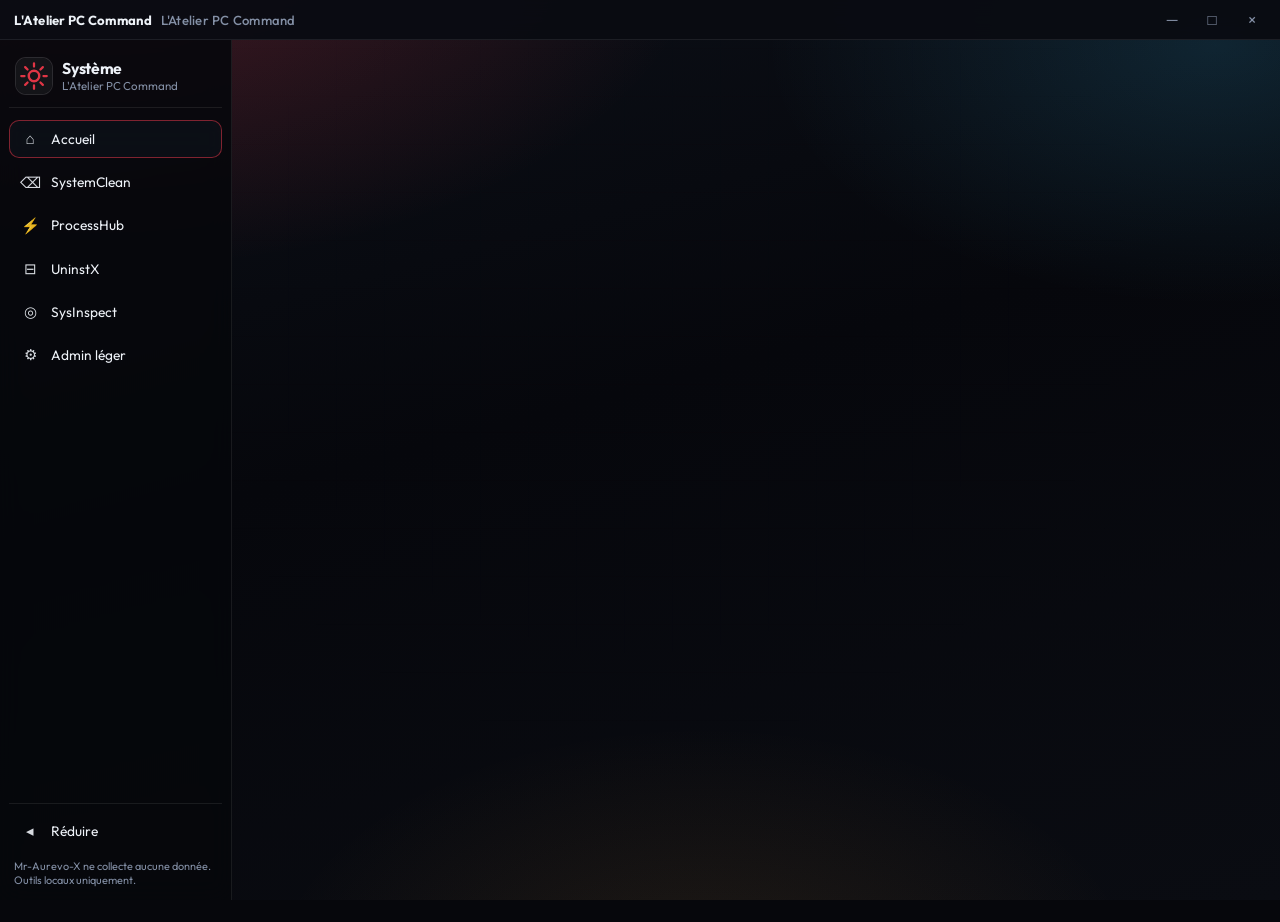
==== ui/index.html @ be596899 "feat(accueil): restore Atelier live metrics dashboard Embed metrics_server, expose dashboard.get_met" ====
<!DOCTYPE html>
<html lang="fr">
<head>
  <meta charset="UTF-8" />
  <meta name="viewport" content="width=device-width, initial-scale=1" />
  <title>L'Atelier PC Command — Système</title>
  <link rel="stylesheet" href="vendor/pc-command-kit/tokens/kit.css" />
  <link rel="stylesheet" href="vendor/pc-command-kit/components/embed.css" />
  <link rel="stylesheet" href="vendor/pc-command-kit/components/standalone.css" />
  <link rel="stylesheet" href="vendor/pc-command-kit/components/tool-chrome.css" />
  <link rel="stylesheet" href="fonts/fonts.css" />
  <link rel="stylesheet" href="tokens.css" />
  <link rel="stylesheet" href="hub.css" />
  <link rel="stylesheet" href="hub-dashboard.css" />
  <script>
    (function () {
      try {
        if (/(?:^|[?&])embed=1(?:&|$)/.test(location.search || "")) {
          document.documentElement.classList.add("pcd-embed");
          document.addEventListener("DOMContentLoaded", function () {
            if (document.body) document.body.classList.add("pcd-embed");
          });
        }
      } catch (e) {}
    })();
  </script>
</head>
<body class="theme-pc-command">
  <div class="bg" aria-hidden="true"></div>
  <div class="hub-shell" id="hubShell">
    <aside class="hub-sidebar" id="hubSidebar" aria-label="Navigation hub">
      <div class="hub-brand">
        <img class="hub-brand-mark" src="app-icon.svg" width="36" height="36" alt="" />
        <div class="hub-brand-text">
          <strong>Système</strong>
          <span>L'Atelier PC Command</span>
        </div>
      </div>

      <nav class="hub-nav" id="hubNav" role="navigation">
        <button type="button" class="hub-nav-item is-active" data-view="dashboard" data-tooltip="Accueil" title="Accueil">
          <span class="hub-nav-ico" aria-hidden="true">⌂</span>
          <span class="hub-nav-label">Accueil</span>
        </button>
        <button type="button" class="hub-nav-item" data-view="systemclean" data-tooltip="SystemClean" title="SystemClean">
          <span class="hub-nav-ico" aria-hidden="true">⌫</span>
          <span class="hub-nav-label">SystemClean</span>
        </button>
        <button type="button" class="hub-nav-item" data-view="processhub" data-tooltip="ProcessHub" title="ProcessHub">
          <span class="hub-nav-ico" aria-hidden="true">⚡</span>
          <span class="hub-nav-label">ProcessHub</span>
        </button>
        <button type="button" class="hub-nav-item" data-view="uninstx" data-tooltip="UninstX" title="UninstX">
          <span class="hub-nav-ico" aria-hidden="true">⊟</span>
          <span class="hub-nav-label">UninstX</span>
        </button>
        <button type="button" class="hub-nav-item" data-view="sysinspect" data-tooltip="SysInspect" title="SysInspect">
          <span class="hub-nav-ico" aria-hidden="true">◎</span>
          <span class="hub-nav-label">SysInspect</span>
        </button>
        <button type="button" class="hub-nav-item" data-view="admin" data-tooltip="Admin léger" title="Admin léger">
          <span class="hub-nav-ico" aria-hidden="true">⚙</span>
          <span class="hub-nav-label">Admin léger</span>
        </button>
      </nav>

      <div class="hub-sidebar-foot">
        <button type="button" class="hub-collapse-btn" id="btnCollapse" aria-expanded="true" title="Réduire la barre">
          <span class="hub-nav-ico" aria-hidden="true">◂</span>
          <span class="hub-nav-label">Réduire</span>
        </button>
        <p class="hub-privacy" id="privacyNote">Mr-Aurevo-X ne collecte aucune donnée. Outils locaux uniquement.</p>
      </div>
    </aside>

    <main class="hub-main" id="hubMain">
      <div class="hub-view is-enter" id="hubView" data-view="dashboard">
        <!-- Dashboard monté au boot ; modules lazy -->
      </div>
    </main>
  </div>

  <script src="vendor/pc-command-kit/components/tool-chrome.js"></script>
  <script src="suite-boot.js"></script>
  <script type="module" src="app.js"></script>
</body>
</html>
---- ui/vendor/pc-command-kit/tokens/kit.css ----
@import url("../fonts/kit-fonts.css");
@import url("base.css");
@import url("reset.css");

/* Applied when html[data-preset] or .theme-* is set */
html[data-preset="soft-glass"],
body.theme-soft-glass {
  --bg: #0a0c12;
  --panel: #141820;
  --panel2: #1a1f2a;
  --text: #f2f4f8;
  --muted: #8b95a8;
  --accent: #e04555;
  --accent-soft: rgba(224, 69, 85, .12);
  --cyan: #5ec8e8;
  --cyan-soft: rgba(94, 200, 232, .1);
  --ok: #4ade98;
  --warn: #e8b04a;
  --glow-red: 0 0 12px rgba(224, 69, 85, .18);
  --glow-cyan: 0 0 10px rgba(94, 200, 232, .14);
}

html[data-preset="neon-precision"],
body.theme-neon-precision {
  --bg: #04060a;
  --panel: #0a0e16;
  --panel2: #0f1420;
  --text: #f0f6ff;
  --muted: #7a8aa3;
  --accent: #e03545;
  --accent-soft: rgba(224, 53, 69, .16);
  --cyan: #2ee0ff;
  --cyan-soft: rgba(46, 224, 255, .14);
  --ok: #2dff9a;
  --warn: #ffb020;
  --glow-red: 0 0 22px rgba(224, 53, 69, .4);
  --glow-cyan: 0 0 20px rgba(46, 224, 255, .35);
}

html[data-preset="graphite-minimal"],
body.theme-graphite-minimal {
  --bg: #0b0d10;
  --panel: #14171c;
  --panel2: #1a1e24;
  --text: #e8eaed;
  --muted: #8a919c;
  --accent: #d94856;
  --accent-soft: rgba(217, 72, 86, .1);
  --cyan: #7a8799;
  --cyan-soft: rgba(122, 135, 153, .08);
  --ok: #4caf82;
  --warn: #c9a227;
  --glow-red: 0 0 10px rgba(217, 72, 86, .16);
  --glow-cyan: 0 0 8px rgba(122, 135, 153, .1);
}

html[data-preset="amber-ops"],
body.theme-amber-ops {
  --bg: #0a0907;
  --panel: #15120e;
  --panel2: #1c1812;
  --text: #f4efe6;
  --muted: #9a8f7c;
  --accent: #e03545;
  --accent-soft: rgba(224, 53, 69, .14);
  --cyan: #e8a54b;
  --cyan-soft: rgba(232, 165, 75, .12);
  --ok: #5cbc7a;
  --warn: #f0b429;
  --glow-red: 0 0 16px rgba(224, 53, 69, .26);
  --glow-cyan: 0 0 14px rgba(232, 165, 75, .22);
}
---- ui/vendor/pc-command-kit/components/embed.css ----
/* Embed mode — hide duplicate chrome when ?embed=1 (in-hub module iframe).
 *
 * Critical: suite tools use `.shell { display:grid; grid-template-columns: var(--sidebar) 1fr }`.
 * Hiding `.sidebar` alone leaves the first 220px track for `.main` → crushed left column +
 * empty black right. Force a single-column / flex full-bleed layout instead.
 */

html.pcd-embed,
html.pcd-embed body,
body.pcd-embed {
  width: 100% !important;
  height: 100% !important;
  min-height: 100% !important;
  margin: 0 !important;
  overflow: hidden !important;
}

body.pcd-embed .app-sidebar,
body.pcd-embed .sidebar,
body.pcd-embed aside.side,
body.pcd-embed aside.sidebar,
body.pcd-embed .titlebar,
body.pcd-embed .window-chrome,
body.pcd-embed .pcd-nav {
  display: none !important;
}

/* Drop duplicate in-app title when hub module chrome already shows the name */
body.pcd-embed .page-header h1,
body.pcd-embed .page-header h2,
body.pcd-embed .app-hero h1 {
  display: none !important;
}

body.pcd-embed .page-header {
  margin-bottom: 0.65rem !important;
}

body.pcd-embed .shell,
body.pcd-embed .layout,
body.pcd-embed .app-wrap,
body.pcd-embed .app-shell {
  display: flex !important;
  flex-direction: column !important;
  grid-template-columns: none !important;
  grid-template-rows: none !important;
  width: 100% !important;
  max-width: none !important;
  min-width: 0 !important;
  height: 100% !important;
  min-height: 100vh !important;
  margin: 0 !important;
  gap: 0 !important;
}

body.pcd-embed .main,
body.pcd-embed main,
body.pcd-embed .content,
body.pcd-embed .hub-main,
body.pcd-embed .app-main,
body.pcd-embed .workspace {
  display: flex !important;
  flex-direction: column !important;
  flex: 1 1 auto !important;
  width: 100% !important;
  max-width: none !important;
  min-width: 0 !important;
  min-height: 0 !important;
  margin: 0 !important;
  overflow: auto !important;
}

body.pcd-embed .bg {
  position: fixed !important;
  inset: 0 !important;
}
---- ui/vendor/pc-command-kit/components/standalone.css ----
/* Standalone tool windows — PC Command chrome (when NOT ?embed=1).
 * Synced via scripts/sync-ui-kit.ps1 into ui/vendor/pc-command-kit/components/.
 */

body:not(.pcd-embed) {
  --sidebar: 240px;
  --tool-titlebar-h: 40px;
  color-scheme: dark;
  background-color: #06070c;
  background-image:
    radial-gradient(1100px 620px at 8% -8%, rgba(224, 53, 69, .28), transparent 55%),
    radial-gradient(900px 520px at 95% 5%, rgba(62, 199, 255, .14), transparent 50%),
    radial-gradient(800px 480px at 55% 110%, rgba(240, 163, 58, .1), transparent 55%),
    linear-gradient(165deg, #0c1018 0%, #06070c 45%, #0a0c12 100%);
  background-attachment: fixed;
  font-family: var(--font-ui, "Outfit", "Trebuchet MS", "Gill Sans", sans-serif);
}

/* Keep sidebar + main as two columns — media queries that collapse to 1fr
 * made narrow windows look "sidebar-only" with main crushed below the fold. */
body:not(.pcd-embed) .shell,
body:not(.pcd-embed) .app-shell {
  grid-template-columns: var(--sidebar, 240px) minmax(0, 1fr) !important;
  width: 100%;
  min-width: 0;
  box-sizing: border-box;
}

body:not(.pcd-embed)::before {
  content: "";
  pointer-events: none;
  position: fixed;
  inset: 0;
  z-index: 0;
  opacity: .28;
  background-image:
    linear-gradient(rgba(224, 53, 69, .035) 1px, transparent 1px),
    linear-gradient(90deg, rgba(62, 199, 255, .025) 1px, transparent 1px);
  background-size: 48px 48px;
  mask-image: radial-gradient(ellipse at 50% 30%, #000 20%, transparent 75%);
}

/* Do not demote fixed overlays (matrix boot / resize grips) into body flex -
   that painted an opaque dark bar over the dashboard Volumes row. */
body:not(.pcd-embed) > *:not(.matrix-boot):not(.hub-resize-edges) {
  position: relative;
  z-index: 1;
}

body:not(.pcd-embed) .bg {
  background:
    radial-gradient(ellipse 75% 48% at 8% -8%, rgba(224, 53, 69, .18), transparent 55%),
    radial-gradient(ellipse 50% 40% at 95% 0%, rgba(62, 199, 255, .1), transparent 50%),
    linear-gradient(180deg, #06070c 0%, #04050a 100%) !important;
}

body:not(.pcd-embed) .shell .sidebar,
body:not(.pcd-embed) aside.sidebar,
body:not(.pcd-embed) .app-sidebar {
  background: rgba(10, 12, 18, .9) !important;
  border-right: 1px solid rgba(255, 255, 255, .08);
  box-shadow: inset -1px 0 0 rgba(224, 53, 69, .1);
  backdrop-filter: blur(14px);
  padding-left: 16px !important;
  padding-right: 14px !important;
  box-sizing: border-box;
  min-height: 0;
  overflow-x: hidden;
  overflow-y: auto;
}

body:not(.pcd-embed) .shell .sidebar .nav,
body:not(.pcd-embed) aside.sidebar .nav,
body:not(.pcd-embed) .app-sidebar .nav {
  padding-inline: 0;
}

body:not(.pcd-embed) .shell .main,
body:not(.pcd-embed) .app-main,
body:not(.pcd-embed) .main {
  min-width: 0 !important;
}

body:not(.pcd-embed) .panel,
body:not(.pcd-embed) .card,
body:not(.pcd-embed) .surface {
  background: linear-gradient(165deg, rgba(14, 17, 24, .96), rgba(10, 12, 18, .98));
  border: 1px solid rgba(255, 255, 255, .08);
  box-shadow:
    0 1px 0 rgba(255, 255, 255, .04) inset,
    0 12px 28px rgba(0, 0, 0, .45),
    0 0 20px rgba(224, 53, 69, .05);
}

body:not(.pcd-embed) .btn.accent,
body:not(.pcd-embed) button.accent,
body:not(.pcd-embed) .btn.primary,
body:not(.pcd-embed) .btn-primary,
body:not(.pcd-embed) .pcd-btn.primary {
  background: #e03545;
  border-color: rgba(224, 53, 69, .75);
  color: #fff;
  box-shadow: 0 0 18px rgba(224, 53, 69, .28);
}
body:not(.pcd-embed) .btn.accent:hover,
body:not(.pcd-embed) button.accent:hover,
body:not(.pcd-embed) .btn.primary:hover,
body:not(.pcd-embed) .btn-primary:hover,
body:not(.pcd-embed) .pcd-btn.primary:hover {
  background: #c42d3b;
  color: #fff;
}

body:not(.pcd-embed) .brand h1,
body:not(.pcd-embed) .brand-text h1 {
  letter-spacing: .02em;
}

body:not(.pcd-embed) .copyright,
body:not(.pcd-embed) .privacy-note {
  color: #8490a6;
}
---- ui/vendor/pc-command-kit/components/tool-chrome.css ----
/* Standalone tool windows — custom frameless chrome (no OS caption).
 * Drag via window_start_drag; resize via pointer-driven get/set_window_bounds
 * (SetWindowPos), with window_start_resize fallback (needs WS_THICKFRAME).
 * Do NOT pair with Win32 WndProc NCHITTEST subclass (black-screen risk).
 */

:root {
  --tool-titlebar-h: 40px;
}

html {
  height: 100%;
}

body.frameless:not(.pcd-embed) {
  display: flex;
  flex-direction: column;
  height: 100%;
  min-height: 100%;
  max-height: 100%;
  overflow: hidden;
  box-sizing: border-box;
}

/* Title bar stays pinned; shell scrolls underneath (never scrolls away). */
.tool-titlebar {
  display: none;
  position: sticky;
  top: 0;
  flex: 0 0 var(--tool-titlebar-h);
  height: var(--tool-titlebar-h);
  align-items: center;
  gap: .75rem;
  padding: 0 .55rem 0 .9rem;
  border-bottom: 1px solid rgba(255, 255, 255, .08);
  background: rgba(10, 12, 18, .96);
  backdrop-filter: blur(12px);
  user-select: none;
  z-index: 50;
  box-sizing: border-box;
}

body.frameless:not(.pcd-embed) .tool-titlebar {
  display: flex;
}

/* Win over app styles.css `.shell { height: 100vh }` which would clip under titlebar. */
body.frameless:not(.pcd-embed) .shell,
body.frameless:not(.pcd-embed) .app-shell {
  flex: 1 1 auto !important;
  min-height: 0 !important;
  height: auto !important;
  max-height: none !important;
  overflow: hidden;
}

/* Sidebar scrolls so footer/CGU remain reachable when viewport is short. */
body.frameless:not(.pcd-embed) .shell .sidebar,
body.frameless:not(.pcd-embed) aside.sidebar,
body.frameless:not(.pcd-embed) .app-sidebar {
  overflow-x: hidden;
  overflow-y: auto;
  min-height: 0;
  max-height: 100%;
  -webkit-overflow-scrolling: touch;
}

body.pcd-embed .tool-titlebar,
body.pcd-embed .tool-resize-edges {
  display: none !important;
}

.tool-titlebar .tool-title {
  flex: 1;
  min-width: 0;
  font-size: .82rem;
  font-weight: 650;
  letter-spacing: .02em;
  color: #eef2f8;
  white-space: nowrap;
  overflow: hidden;
  text-overflow: ellipsis;
  cursor: default;
}

.tool-titlebar .tool-title em {
  font-style: normal;
  color: #8490a6;
  font-weight: 500;
  margin-left: .35rem;
}

.tool-titlebar .win-controls {
  display: inline-flex;
  align-items: center;
  gap: 2px;
  margin-left: auto;
  flex-shrink: 0;
}

.tool-titlebar .win-btn {
  width: 38px;
  height: 28px;
  border: 0;
  border-radius: 6px;
  background: transparent;
  color: #8490a6;
  font-size: .95rem;
  line-height: 1;
  cursor: pointer;
  display: grid;
  place-items: center;
  transition: background .12s ease, color .12s ease;
}

.tool-titlebar .win-btn:hover {
  background: rgba(255, 255, 255, .08);
  color: #fff;
}

.tool-titlebar .win-btn.win-close:hover {
  background: #e03545;
  color: #fff;
  box-shadow: 0 0 14px rgba(224, 53, 69, .35);
}

/* Invisible edge grips — WebView2 ignores CSS app-region */
.tool-resize-edges {
  position: fixed;
  inset: 0;
  pointer-events: none;
  z-index: 100000;
}

body.frameless:not(.pcd-embed) .tool-resize-edge {
  position: absolute;
  pointer-events: auto;
  background: transparent;
}

body:not(.frameless) .tool-resize-edges,
body.pcd-embed .tool-resize-edges {
  display: none;
}

/* Inset grips — avoid fighting WinForms shadow / DWM outer edge. */
.tool-resize-edge.n { top: 8px; left: 20px; right: 20px; height: 10px; cursor: ns-resize; }
.tool-resize-edge.s { bottom: 8px; left: 20px; right: 20px; height: 10px; cursor: ns-resize; }
.tool-resize-edge.e { top: 20px; right: 8px; bottom: 20px; width: 10px; cursor: ew-resize; }
.tool-resize-edge.w { top: 20px; left: 8px; bottom: 20px; width: 10px; cursor: ew-resize; }
.tool-resize-edge.nw { top: 4px; left: 4px; width: 18px; height: 18px; cursor: nwse-resize; }
.tool-resize-edge.ne { top: 4px; right: 4px; width: 18px; height: 18px; cursor: nesw-resize; }
.tool-resize-edge.sw { bottom: 4px; left: 4px; width: 18px; height: 18px; cursor: nesw-resize; }
.tool-resize-edge.se { bottom: 4px; right: 4px; width: 18px; height: 18px; cursor: nwse-resize; }
---- ui/fonts/fonts.css ----
/* Local Outfit + JetBrains Mono (bundled; no Google Fonts CDN). */
@font-face {
  font-family: "Outfit";
  font-style: normal;
  font-display: swap;
  font-weight: 400;
  src: url("./outfit-latin-400-normal.woff2") format("woff2");
}
@font-face {
  font-family: "Outfit";
  font-style: normal;
  font-display: swap;
  font-weight: 500;
  src: url("./outfit-latin-500-normal.woff2") format("woff2");
}
@font-face {
  font-family: "Outfit";
  font-style: normal;
  font-display: swap;
  font-weight: 600;
  src: url("./outfit-latin-600-normal.woff2") format("woff2");
}
@font-face {
  font-family: "Outfit";
  font-style: normal;
  font-display: swap;
  font-weight: 700;
  src: url("./outfit-latin-700-normal.woff2") format("woff2");
}
@font-face {
  font-family: "JetBrains Mono";
  font-style: normal;
  font-display: swap;
  font-weight: 400;
  src: url("./jetbrains-mono-latin-400-normal.woff2") format("woff2");
}
@font-face {
  font-family: "JetBrains Mono";
  font-style: normal;
  font-display: swap;
  font-weight: 500;
  src: url("./jetbrains-mono-latin-500-normal.woff2") format("woff2");
}
---- ui/tokens.css ----
/* L'Atelier Windows tokens - aligned with PC Command kit */
/* Kit: vendor/pc-command-kit (synced from UI proprietaire) */

:root,
[data-theme="dark"] {
  color-scheme: dark;
  --bg0: #06070c;
  --bg1: #0e1118;
  --bg2: #12161f;
  --border: rgba(255, 255, 255, 0.08);
  --border-strong: rgba(255, 255, 255, 0.14);
  --text: #eef2f8;
  --muted: #8490a6;
  --accent: #e03545;
  --accent-dim: rgba(224, 53, 69, 0.14);
  --accent-glow: rgba(224, 53, 69, 0.28);
  --warn: #f0a33a;
  --danger: #e03545;
  --ok: #3dd68c;
  --info: #3ec7ff;
  --card-hover: #1a1f2a;
  --shadow: 0 18px 40px rgba(0, 0, 0, 0.55);
  --sidebar-bg: rgba(6, 7, 12, 0.88);
  --bg-glow-a: rgba(224, 53, 69, 0.18);
  --bg-glow-b: rgba(62, 199, 255, 0.1);
  --bg-grad-top: #06070c;
  --bg-grad-bot: #04050a;
  /* PC Command kit aliases */
  --bg: var(--bg0);
  --panel: var(--bg1);
  --panel2: var(--bg2);
  --line: var(--border);
  --accent-soft: var(--accent-dim);
  --cyan: var(--info);
  --cyan-soft: rgba(62, 199, 255, 0.12);
}

[data-theme="light"] {
  color-scheme: light;
  --bg0: #f4f5f7;
  --bg1: #ffffff;
  --bg2: #eef0f3;
  --border: rgba(26, 27, 31, 0.1);
  --border-strong: rgba(26, 27, 31, 0.16);
  --text: #1a1b1f;
  --muted: #667085;
  --accent: #e03545;
  --accent-dim: rgba(224, 53, 69, 0.12);
  --accent-glow: rgba(224, 53, 69, 0.28);
  --warn: #b86e1a;
  --danger: #e03545;
  --ok: #3d7a52;
  --info: #4a5f7a;
  --card-hover: #e8eaee;
  --shadow: 0 12px 28px rgba(26, 27, 31, 0.08);
  --sidebar-bg: rgba(255, 255, 255, 0.92);
  --bg-glow-a: rgba(224, 53, 69, 0.08);
  --bg-glow-b: rgba(100, 110, 130, 0.06);
  --bg-grad-top: #f4f5f7;
  --bg-grad-bot: #eef0f3;
  --bg: var(--bg0);
  --panel: var(--bg1);
  --panel2: var(--bg2);
  --line: var(--border);
  --accent-soft: var(--accent-dim);
  --cyan: var(--info);
  --cyan-soft: rgba(74, 95, 122, 0.12);
}

:root {
  --radius: 14px;
  --radius-sm: 8px;
  --font: "Outfit", "Trebuchet MS", "Gill Sans", sans-serif;
  --mono: "JetBrains Mono", "Cascadia Mono", "Consolas", monospace;
  --font-ui: var(--font);
  --font-display: var(--font);
  --font-mono: var(--mono);
  --sidebar: 220px;
  --space-1: 8px;
  --space-2: 12px;
  --space-3: 16px;
  --space-4: 24px;
  --space-5: 32px;
  --row-h: 48px;
}
---- ui/hub.css ----
/* Hub-Systeme shell — sidebar collapsible + Fade&Slide + skeletons */

*,
*::before,
*::after {
  box-sizing: border-box;
  margin: 0;
  padding: 0;
}

html,
body {
  height: 100%;
  overflow: hidden;
}

body {
  font-family: var(--font, "Outfit", system-ui, sans-serif);
  color: var(--text);
  background: var(--bg0);
  -webkit-font-smoothing: antialiased;
}

.bg {
  position: fixed;
  inset: 0;
  z-index: 0;
  pointer-events: none;
  background:
    radial-gradient(ellipse 75% 48% at 8% -8%, var(--bg-glow-a), transparent 55%),
    radial-gradient(ellipse 50% 40% at 95% 0%, var(--bg-glow-b), transparent 50%),
    linear-gradient(180deg, var(--bg-grad-top) 0%, var(--bg-grad-bot) 100%);
}

.hub-shell {
  position: relative;
  z-index: 1;
  display: grid;
  grid-template-columns: var(--hub-sidebar-w, 232px) 1fr;
  height: 100%;
  min-height: 0;
  transition: grid-template-columns 0.2s ease;
}

.hub-shell.is-collapsed {
  --hub-sidebar-w: 64px;
}

.hub-sidebar {
  display: flex;
  flex-direction: column;
  gap: 0.75rem;
  padding: 0.85rem 0.55rem 0.75rem;
  background: var(--sidebar-bg);
  border-right: 1px solid var(--border);
  backdrop-filter: blur(12px);
  min-height: 0;
  overflow: hidden auto;
}

.hub-brand {
  display: flex;
  align-items: center;
  gap: 0.65rem;
  padding: 0.25rem 0.45rem 0.85rem;
  border-bottom: 1px solid var(--border);
}

.hub-brand-mark {
  width: 36px;
  height: 36px;
  border-radius: 10px;
  flex-shrink: 0;
  box-shadow: 0 0 0 1px var(--border-strong);
}

.hub-brand-text {
  display: flex;
  flex-direction: column;
  min-width: 0;
  overflow: hidden;
}

.hub-brand-text strong {
  font-size: 0.98rem;
  letter-spacing: -0.02em;
  line-height: 1.2;
}

.hub-brand-text span {
  font-size: 0.72rem;
  color: var(--muted);
}

.hub-shell.is-collapsed .hub-brand-text,
.hub-shell.is-collapsed .hub-nav-label,
.hub-shell.is-collapsed .hub-privacy {
  display: none;
}

.hub-nav {
  display: flex;
  flex-direction: column;
  gap: 0.35rem;
  flex: 1 1 auto;
  min-height: 0;
}

.hub-nav-item,
.hub-collapse-btn {
  display: flex;
  align-items: center;
  gap: 0.65rem;
  width: 100%;
  padding: 0.55rem 0.65rem;
  border-radius: 10px;
  border: 1px solid transparent;
  background: transparent;
  color: var(--text);
  font: inherit;
  font-size: 0.86rem;
  cursor: pointer;
  text-align: left;
  transition: background 0.15s ease, border-color 0.15s ease, color 0.15s ease;
}

.hub-nav-item:hover,
.hub-collapse-btn:hover {
  background: color-mix(in srgb, var(--surface, var(--bg2)) 45%, transparent);
}

.hub-nav-item.is-active {
  border: 1px solid color-mix(in srgb, var(--accent) 55%, transparent);
  background: color-mix(in srgb, var(--surface, var(--bg2)) 55%, transparent);
  backdrop-filter: blur(10px);
}

.hub-nav-ico {
  flex: 0 0 1.25rem;
  width: 1.25rem;
  text-align: center;
  opacity: 0.9;
  font-size: 0.95rem;
  line-height: 1;
}

.hub-shell.is-collapsed .hub-nav-item,
.hub-shell.is-collapsed .hub-collapse-btn {
  justify-content: center;
  padding-inline: 0.45rem;
}

.hub-sidebar-foot {
  margin-top: auto;
  display: flex;
  flex-direction: column;
  gap: 0.55rem;
  padding-top: 0.5rem;
  border-top: 1px solid var(--border);
}

.hub-privacy {
  font-size: 0.68rem;
  line-height: 1.35;
  color: var(--muted);
  padding: 0 0.35rem;
}

.hub-main {
  display: flex;
  flex-direction: column;
  min-width: 0;
  min-height: 0;
  overflow: hidden;
  padding: 1.1rem 1.25rem 1.5rem;
}

.hub-view {
  flex: 1;
  min-height: 0;
  display: flex;
  flex-direction: column;
  overflow: auto;
}

.hub-view[data-view="uninstx"],
.hub-view[data-view="systemclean"],
.hub-view[data-view="processhub"],
.hub-view[data-view="sysinspect"],
.hub-view[data-view="admin"] {
  overflow: hidden;
}

.hub-section-title {
  font-size: 0.92rem;
  font-weight: 600;
  color: var(--text);
  margin: 0;
}

.hub-dash-toolbar {
  display: flex;
  align-items: center;
  justify-content: space-between;
  gap: 0.75rem;
  margin-bottom: 0.65rem;
}

.hub-refresh-btn {
  appearance: none;
  height: 34px;
  padding: 0 12px;
  border-radius: 10px;
  border: 1px solid var(--border);
  background: color-mix(in srgb, var(--bg2) 80%, transparent);
  color: var(--text);
  font: inherit;
  font-size: 0.8rem;
  cursor: pointer;
}

.hub-refresh-btn:hover {
  border-color: color-mix(in srgb, var(--accent) 40%, var(--border));
}

.hub-tile-ico {
  font-size: 1.15rem;
  line-height: 1;
  opacity: 0.9;
  margin-bottom: 0.15rem;
}

.hub-seg.sticky {
  position: sticky;
  top: 0;
  z-index: 5;
}

.hub-view.is-enter {
  animation: hubFadeSlide 0.2s ease;
}

@keyframes hubFadeSlide {
  from {
    opacity: 0;
    transform: translateY(10px);
  }
  to {
    opacity: 1;
    transform: translateY(0);
  }
}

@media (prefers-reduced-motion: reduce) {
  .hub-view.is-enter {
    animation: none;
  }
  .hub-shell {
    transition: none;
  }
}

/* Dashboard */
.hub-page-header {
  margin-bottom: 1.1rem;
}

.hub-page-header h1 {
  font-size: 1.45rem;
  font-weight: 700;
  letter-spacing: -0.03em;
}

.hub-page-header p {
  margin-top: 0.25rem;
  color: var(--muted);
  font-size: 0.88rem;
}

.hub-kpi-grid {
  display: grid;
  grid-template-columns: repeat(auto-fit, minmax(140px, 1fr));
  gap: 0.75rem;
  margin-bottom: 1.25rem;
}

.hub-kpi {
  padding: 0.85rem 0.95rem;
  border-radius: 12px;
  border: 1px solid var(--border);
  background: color-mix(in srgb, var(--bg1) 80%, transparent);
}

.hub-kpi .label {
  display: block;
  font-size: 0.72rem;
  color: var(--muted);
  margin-bottom: 0.35rem;
}

.hub-kpi .value {
  font-size: 1.25rem;
  font-weight: 650;
  letter-spacing: -0.02em;
  font-variant-numeric: tabular-nums;
}

.hub-tile-grid {
  display: grid;
  grid-template-columns: repeat(auto-fill, minmax(220px, 1fr));
  gap: 0.75rem;
}

.hub-tile {
  display: flex;
  flex-direction: column;
  align-items: flex-start;
  gap: 0.35rem;
  padding: 1rem 1.05rem;
  border-radius: 12px;
  border: 1px solid var(--border);
  background: color-mix(in srgb, var(--bg1) 70%, transparent);
  color: inherit;
  font: inherit;
  text-align: left;
  cursor: pointer;
  transition: border-color 0.15s ease, background 0.15s ease, transform 0.15s ease;
}

.hub-tile:hover {
  border-color: color-mix(in srgb, var(--accent) 45%, var(--border));
  background: color-mix(in srgb, var(--bg2) 80%, transparent);
  transform: translateY(-1px);
}

.hub-tile strong {
  font-size: 0.95rem;
}

.hub-tile span {
  font-size: 0.78rem;
  color: var(--muted);
  line-height: 1.35;
}

.hub-module-panel {
  display: flex;
  flex-direction: column;
  gap: 1rem;
}

.hub-module-apps {
  display: flex;
  flex-wrap: wrap;
  gap: 0.5rem;
}

.hub-btn {
  display: inline-flex;
  align-items: center;
  gap: 0.4rem;
  padding: 0.5rem 0.85rem;
  border-radius: 9px;
  border: 1px solid var(--border);
  background: var(--bg2);
  color: var(--text);
  font: inherit;
  font-size: 0.84rem;
  cursor: pointer;
}

.hub-btn.accent {
  border-color: color-mix(in srgb, var(--accent) 50%, transparent);
  background: var(--accent-dim);
}

.hub-btn:hover {
  border-color: color-mix(in srgb, var(--accent) 40%, var(--border));
}

.hub-note {
  font-size: 0.8rem;
  color: var(--muted);
}

.hub-status {
  font-size: 0.8rem;
  color: var(--muted);
  min-height: 1.2em;
}

/* Skeletons */
.hub-skel {
  border-radius: 8px;
  background: linear-gradient(
    90deg,
    color-mix(in srgb, var(--bg2) 80%, transparent) 0%,
    color-mix(in srgb, var(--bg1) 90%, #fff 8%) 50%,
    color-mix(in srgb, var(--bg2) 80%, transparent) 100%
  );
  background-size: 200% 100%;
  animation: hubPulse 1.1s ease-in-out infinite;
}

.hub-skel.kpi {
  height: 4.2rem;
}

@keyframes hubPulse {
  0% {
    background-position: 100% 0;
  }
  100% {
    background-position: -100% 0;
  }
}

@media (prefers-reduced-motion: reduce) {
  .hub-skel {
    animation: none;
  }
}

/* Collapsed tooltips via title attribute (native) — enhance when expanded=false */
.hub-shell.is-collapsed .hub-nav-item {
  position: relative;
}

/* —— Rich in-hub embeds (original tool UIs) —— */
.hub-embed-shell {
  display: flex;
  flex-direction: column;
  height: 100%;
  min-height: 0;
  gap: 0.55rem;
}

.hub-embed-head {
  flex-shrink: 0;
  padding: 0 0.15rem;
}

.hub-embed-title {
  font-size: 1.15rem;
  font-weight: 650;
  letter-spacing: -0.02em;
}

.hub-embed-sub {
  margin-top: 0.15rem;
  font-size: 0.8rem;
  color: var(--muted);
}

.hub-seg {
  display: flex;
  flex-wrap: wrap;
  gap: 0.25rem;
  padding: 0.2rem;
  border-radius: 999px;
  border: 1px solid var(--border);
  background: color-mix(in srgb, var(--bg2) 85%, transparent);
  width: fit-content;
  max-width: 100%;
}

.hub-seg-btn {
  border: 0;
  background: transparent;
  color: var(--muted);
  font: inherit;
  font-size: 0.78rem;
  font-weight: 550;
  padding: 0.35rem 0.75rem;
  border-radius: 999px;
  cursor: pointer;
}

.hub-seg-btn.is-active {
  background: var(--accent-dim);
  color: var(--text);
  box-shadow: 0 0 0 1px color-mix(in srgb, var(--accent) 35%, transparent);
}

.hub-embed-frame-wrap {
  flex: 1;
  min-height: 0;
  border-radius: 12px;
  border: 1px solid var(--border);
  overflow: hidden;
  background: var(--bg1);
}

.hub-embed-frame {
  display: block;
  width: 100%;
  height: 100%;
  border: 0;
  background: transparent;
}
---- ui/hub-dashboard.css ----
﻿/* Hub Accueil — live metrics panels (sliced from MrAurevoX-Launcher/ui/theme.css) */
/* Module tiles: hub.css .hub-tile-grid below metrics — NO launcher 5-hub grid / mutators */

.hub-dash-head {
  display: flex;
  align-items: flex-start;
  justify-content: space-between;
  gap: 1rem;
  margin-bottom: .35rem;
}
.hub-dash-live {
  display: flex;
  align-items: center;
  gap: .65rem;
  flex-shrink: 0;
  padding-top: .2rem;
}
.hub-dash-live .clock {
  font-variant-numeric: tabular-nums;
  font-size: .82rem;
  color: var(--muted, #8b93a7);
}

.live-pill {
  display: inline-flex; align-items: center; gap: .35rem;
  font-size: .65rem; font-weight: 800; letter-spacing: .08em;
  color: var(--ok, #3dd68c); padding: .3rem .55rem; border-radius: 999px;
  border: 1px solid rgba(61, 214, 140, .35); background: rgba(61, 214, 140, .1);
  box-shadow: 0 0 16px rgba(61, 214, 140, .18);
}
.live-pill i {
  width: 7px; height: 7px; border-radius: 50%; background: var(--ok, #3dd68c);
  box-shadow: 0 0 10px rgba(61, 214, 140, .7); animation: hubDashBlink 1.4s ease infinite;
}
.live-pill.off { color: var(--accent, #e03545); border-color: rgba(224, 53, 69, .4); background: rgba(224, 53, 69, .12); }
.live-pill.off i { background: var(--accent, #e03545); box-shadow: 0 0 10px rgba(224, 53, 69, .6); }
@keyframes hubDashBlink { 50% { opacity: .35; } }

.pcd-grid {
  display: grid;
  grid-template-columns: 1.15fr 1fr;
  grid-template-rows: max-content max-content max-content max-content;
  grid-template-areas:
    "hero charts"
    "kpis area"
    "map risk"
    "disks disks";
  gap: .75rem;
  padding: .35rem 0 .85rem;
  width: 100%;
  max-width: 1600px;
  margin: 0 auto;
  box-sizing: border-box;
  align-content: start;
  align-items: start;
  justify-content: center;
  height: auto;
  min-height: 0;
  overflow: visible;
}
.pcd-grid > .panel {
  background:
    linear-gradient(165deg, var(--accent-soft, rgba(224,53,69,.08)), transparent 42%),
    linear-gradient(165deg, var(--panel2, #12161f), var(--panel, #0c0f16));
  border: 1px solid var(--line, rgba(255,255,255,.1));
  border-radius: 14px;
  padding: .95rem 1rem;
  box-shadow:
    0 14px 36px rgba(0, 0, 0, .42),
    inset 0 1px 0 rgba(255, 255, 255, .05);
  transform: none;
  transition: box-shadow .25s ease, border-color .25s ease;
}
.pcd-grid > .panel:hover {
  box-shadow:
    0 18px 40px rgba(0, 0, 0, .55),
    0 0 28px rgba(224, 53, 69, .12),
    inset 0 1px 0 rgba(255, 255, 255, .08);
  border-color: rgba(255, 255, 255, .16);
}
.panel.tint-red {
  border-color: rgba(224, 53, 69, .22);
}
.panel.tint-cyan {
  border-color: rgba(62, 199, 255, .2);
  background:
    linear-gradient(165deg, rgba(62, 199, 255, .05), transparent 45%),
    linear-gradient(165deg, #12161f, #0c0f16);
}
.panel.tint-amber {
  border-color: rgba(240, 163, 58, .2);
  background:
    linear-gradient(165deg, rgba(240, 163, 58, .05), transparent 45%),
    linear-gradient(165deg, #12161f, #0c0f16);
}
.panel h3 {
  margin: 0 0 .65rem;
  font-size: .7rem; letter-spacing: .1em; text-transform: uppercase;
  color: var(--muted, #8b93a7); font-weight: 650;
}
.panel-head {
  display: flex; align-items: center; justify-content: space-between; gap: .75rem;
  margin-bottom: .65rem;
}
.panel-head h3 { margin: 0; }

.hero { grid-area: hero; display: flex; gap: 1rem; align-items: center; }
.kpis { grid-area: kpis; display: grid; gap: .55rem; }
.map-block { grid-area: map; }
.charts { grid-area: charts; }
.area { grid-area: area; }
.risk { grid-area: risk; }
.disks {
  grid-area: disks;
  align-self: start;
  height: auto;
  min-height: 0;
}
.disks .os-line {
  display: flex;
  align-items: center;
  gap: .55rem;
  margin: .75rem 0 0;
  padding-top: .65rem;
  border-top: 1px solid var(--line, rgba(255,255,255,.1));
  font-size: .78rem;
  color: var(--muted, #8b93a7);
}
.disks .os-line #osLine { color: var(--text, #e8ecf4); }

.hero-gauge-wrap { position: relative; width: 220px; flex-shrink: 0; }
.hero-gauge { width: 220px; height: 140px; display: block; }
.hero-gauge .track { stroke: rgba(255, 255, 255, .08); }
.hero-gauge .arc {
  filter: drop-shadow(0 0 10px rgba(224, 53, 69, .55));
  transition: stroke-dashoffset .45s ease;
}
.hero-center {
  position: absolute; left: 0; right: 0; bottom: 8px;
  text-align: center;
}
.hero-center b {
  display: block; font-size: 2.6rem; letter-spacing: -.04em; line-height: 1;
  text-shadow: 0 0 22px rgba(224, 53, 69, .4);
}
.hero-center .level {
  display: inline-block; margin-top: .25rem;
  padding: .15rem .55rem; border-radius: 4px;
  font-size: .68rem; font-weight: 800; letter-spacing: .08em;
  background: var(--accent, #e03545); color: #fff;
}
.hero-center .level.ok { background: var(--ok, #3dd68c); }
.hero-center .level.warn { background: var(--warn, #f0a33a); color: #1a1208; }
.hero-center small {
  display: block; margin-top: .35rem;
  font-size: .62rem; letter-spacing: .12em; color: var(--muted, #8b93a7);
}
.hero-meta { flex: 1; min-width: 0; }
.hero-meta small { display: block; color: var(--muted, #8b93a7); font-size: .68rem; letter-spacing: .06em; text-transform: uppercase; }
.hero-meta strong {
  display: block; margin-top: .2rem; font-size: .92rem; line-height: 1.3;
  overflow: hidden; text-overflow: ellipsis;
}
.meta-row { display: flex; gap: 1.25rem; margin-top: .9rem; }
.meta-row b { display: block; font-size: 1.15rem; margin-top: .15rem; font-variant-numeric: tabular-nums; }

.kpi {
  display: grid; grid-template-columns: auto 1fr auto; gap: .65rem; align-items: center;
  padding: .7rem .8rem; border-radius: 10px;
  background: var(--bg, #06070c); border: 1px solid var(--line, rgba(255,255,255,.1));
}
.kpi small { display: block; color: var(--muted, #8b93a7); font-size: .65rem; text-transform: uppercase; letter-spacing: .06em; }
.kpi b { font-size: 1.25rem; font-variant-numeric: tabular-nums; }
.kpi em { font-style: normal; font-size: .72rem; font-weight: 700; }
.kpi em.up { color: var(--accent, #e03545); }
.kpi em.muted { color: var(--muted, #8b93a7); font-weight: 500; max-width: 7rem; overflow: hidden; text-overflow: ellipsis; white-space: nowrap; }
.kpi-ico {
  width: 36px; height: 36px; border-radius: 10px;
  display: grid; place-items: center; font-size: .9rem;
}
.kpi-ico.crit { background: rgba(224, 53, 69, .2); color: #ff7a86; }
.kpi-ico.warn { background: rgba(240, 163, 58, .18); color: var(--warn, #f0a33a); }
.kpi-ico.ok { background: rgba(61, 214, 140, .18); color: var(--ok, #3dd68c); }

.split { display: grid; grid-template-columns: 1fr 1.1fr; gap: 1rem; }
.core-bars { display: flex; gap: 4px; align-items: flex-end; height: 88px; margin-bottom: .55rem; }
.core-bars i {
  flex: 1; min-width: 4px; border-radius: 3px 3px 1px 1px;
  background: linear-gradient(180deg, #ff6b78, rgba(224, 53, 69, .18));
  transition: height .35s ease;
}
.core-bars i:nth-child(even) {
  background: linear-gradient(180deg, #7de0ff, rgba(62, 199, 255, .14));
}
.pct-row { display: flex; gap: 1rem; }
.pct-row span { display: flex; flex-direction: column; }
.pct-row b { font-size: 1.05rem; font-variant-numeric: tabular-nums; }
.pct-row small { color: var(--muted, #8b93a7); font-size: .62rem; letter-spacing: .06em; }
.pct-row span:nth-child(1) b { color: var(--warn, #f0a33a); }
.pct-row span:nth-child(2) b { color: var(--cyan, #3ec7ff); }
.pct-row span:nth-child(3) b { color: var(--ok, #3dd68c); }

.density-map {
  height: 110px; border-radius: 10px; overflow: hidden; position: relative;
  display: grid; grid-template-columns: repeat(16, 1fr); grid-template-rows: repeat(8, 1fr); gap: 3px;
  padding: 6px;
  background:
    radial-gradient(circle at 30% 40%, rgba(224, 53, 69, .14), transparent 40%),
    radial-gradient(circle at 70% 55%, rgba(62, 199, 255, .12), transparent 35%),
    #080a10;
  border: 1px solid rgba(255, 255, 255, .06);
}
.density-map span {
  border-radius: 2px;
  background: rgba(224, 53, 69, var(--o, .2));
}
.density-map span.cyan {
  background: rgba(62, 199, 255, var(--o, .2));
}
.net-rates {
  display: flex; justify-content: space-between; margin-top: .5rem;
  font-size: .75rem; color: var(--muted, #8b93a7);
}
.net-rates b { color: var(--text, #e8ecf4); font-variant-numeric: tabular-nums; }
.net-rates span:first-child b { color: var(--cyan, #3ec7ff); }
.net-rates span:last-child b { color: var(--accent, #e03545); }

.charts canvas, .area canvas { width: 100%; height: auto; display: block; border-radius: 8px; }
.legend { display: flex; gap: 1rem; margin-top: .45rem; font-size: .7rem; }
.legend span::before {
  content: ""; display: inline-block; width: 10px; height: 3px; border-radius: 2px;
  margin-right: .35rem; vertical-align: middle;
}
.l-cpu::before { background: var(--accent, #e03545); }
.l-ram::before { background: var(--warn, #f0a33a); }
.l-gpu::before { background: var(--cyan, #3ec7ff); }

.bar-row {
  display: grid; grid-template-columns: 52px 1fr 40px; gap: .5rem; align-items: center;
  font-size: .78rem; color: var(--muted, #8b93a7); margin-bottom: .45rem;
}
.bar-track {
  height: 7px; border-radius: 999px; background: rgba(255, 255, 255, .06); overflow: hidden;
}
.bar-fill { height: 100%; border-radius: inherit; width: 0; transition: width .4s ease; }
.bar-fill.c { background: linear-gradient(90deg, #e03545, #ff6b78); }
.bar-fill.w { background: linear-gradient(90deg, #f0a33a, #ffc56b); }
.bar-fill.o { background: linear-gradient(90deg, #3ec7ff, #7de0ff); }
.bar-fill.ok { background: linear-gradient(90deg, #3dd68c, #7dffc0); }

.dot {
  width: 8px; height: 8px; border-radius: 50%;
  background: var(--ok, #3dd68c); box-shadow: 0 0 10px rgba(61, 214, 140, .55);
  display: inline-block;
}
.dot.bad { background: var(--accent, #e03545); box-shadow: 0 0 10px rgba(224, 53, 69, .55); }

.gpu-gauge-row {
  display: flex; gap: 1rem; align-items: center; margin-top: .9rem;
  padding-top: .85rem; border-top: 1px solid var(--line, rgba(255,255,255,.1));
}
.mini-gauge {
  width: 88px; height: 88px; border-radius: 50%; flex-shrink: 0;
  background:
    radial-gradient(circle at 50% 50%, #0e1118 56%, transparent 57%),
    conic-gradient(var(--cyan, #3ec7ff) var(--p), rgba(255, 255, 255, .08) 0);
  display: grid; place-items: center;
  box-shadow: 0 0 24px rgba(62, 199, 255, .28);
}
.mini-gauge span { font-weight: 800; font-size: 1.1rem; }
.gpu-gauge-row .kpi { background: transparent; border: 0; padding: 0; display: block; }
.gpu-gauge-row .kpi b { font-size: .82rem; font-weight: 650; line-height: 1.3; display: block; margin: .2rem 0; }
.gpu-gauge-row .muted { color: var(--muted, #8b93a7); font-size: .75rem; }

.disk-grid {
  display: grid;
  grid-template-columns: repeat(auto-fill, minmax(220px, 1fr));
  gap: .7rem;
}
.disk-card {
  position: relative;
  padding: .85rem .9rem;
  border-radius: 12px;
  background: #0a0d14;
  border: 1px solid var(--line, rgba(255,255,255,.1));
  overflow: hidden;
}
@keyframes diskIn {
  from { opacity: 0; }
  to { opacity: 1; }
}
.disk-card::before {
  content: "";
  position: absolute; inset: 0 auto 0 0; width: 3px;
  background: var(--ok, #3dd68c);
}
.disk-card.warn::before { background: var(--warn, #f0a33a); }
.disk-card.crit::before { background: var(--accent, #e03545); }
.disk-card.usb {
  border-color: rgba(240, 163, 58, .35);
  background: linear-gradient(135deg, rgba(240, 163, 58, .1), transparent 55%), #0a0d14;
}
.disk-card.usb::before {
  background: linear-gradient(180deg, var(--warn, #f0a33a), var(--cyan, #3ec7ff));
}
.disk-card.network {
  border-color: rgba(62, 199, 255, .28);
  background: linear-gradient(135deg, rgba(62, 199, 255, .08), transparent 55%), #0a0d14;
}
.disk-card.network::before { background: var(--cyan, #3ec7ff); }
.disk-top {
  display: flex; align-items: flex-start; justify-content: space-between; gap: .5rem;
  margin-bottom: .55rem;
}
.disk-letter {
  font-size: 1.35rem; font-weight: 800; letter-spacing: -.02em;
  font-variant-numeric: tabular-nums;
}
.disk-label {
  display: block; margin-top: .1rem;
  font-size: .72rem; color: var(--muted, #8b93a7);
  max-width: 9rem; overflow: hidden; text-overflow: ellipsis; white-space: nowrap;
}
.disk-badge {
  flex-shrink: 0;
  font-size: .58rem; font-weight: 800; letter-spacing: .08em;
  padding: .2rem .45rem; border-radius: 999px;
  text-transform: uppercase;
  border: 1px solid rgba(61, 214, 140, .3);
  color: var(--ok, #3dd68c); background: rgba(61, 214, 140, .1);
}
.disk-badge.usb {
  border-color: rgba(240, 163, 58, .4);
  color: var(--warn, #f0a33a);
  background: rgba(240, 163, 58, .12);
}
.disk-badge.network {
  border-color: rgba(62, 199, 255, .35);
  color: var(--cyan, #3ec7ff);
  background: rgba(62, 199, 255, .1);
}
.disk-pct {
  font-size: 1.5rem; font-weight: 800; letter-spacing: -.03em;
  font-variant-numeric: tabular-nums; line-height: 1;
  margin-bottom: .45rem;
}
.disk-card.warn .disk-pct { color: var(--warn, #f0a33a); }
.disk-card.crit .disk-pct { color: #ff7a86; }
.disk-card.usb .disk-pct { color: var(--cyan, #3ec7ff); }
.disk-meta {
  display: flex; justify-content: space-between; gap: .5rem;
  font-size: .72rem; color: var(--muted, #8b93a7); margin-top: .45rem;
}
.disk-meta b { color: var(--text, #e8ecf4); font-weight: 650; font-variant-numeric: tabular-nums; }
.disk-empty {
  padding: 1.2rem; text-align: center; color: var(--muted, #8b93a7); font-size: .85rem;
  border: 1px dashed var(--line, rgba(255,255,255,.1)); border-radius: 12px;
}
.disk-count {
  font-size: .65rem; font-weight: 700; letter-spacing: .06em;
  color: var(--muted, #8b93a7);
  padding: .25rem .55rem; border-radius: 999px;
  border: 1px solid var(--line, rgba(255,255,255,.1)); background: rgba(255, 255, 255, .03);
}
.disk-count b { color: var(--cyan, #3ec7ff); }

.hub-dash-modules {
  margin-top: .35rem;
}
.hub-dash-modules .hub-section-title {
  margin: .5rem 0 .65rem;
  font-size: .88rem;
  font-weight: 600;
  color: var(--muted, #8b93a7);
  letter-spacing: .04em;
  text-transform: uppercase;
}

@media (max-width: 980px) {
  .pcd-grid {
    grid-template-columns: 1fr;
    grid-template-rows: repeat(7, max-content);
    grid-template-areas: "hero" "kpis" "charts" "area" "map" "risk" "disks";
  }
  .split { grid-template-columns: 1fr; }
  .hero { flex-direction: column; }
}
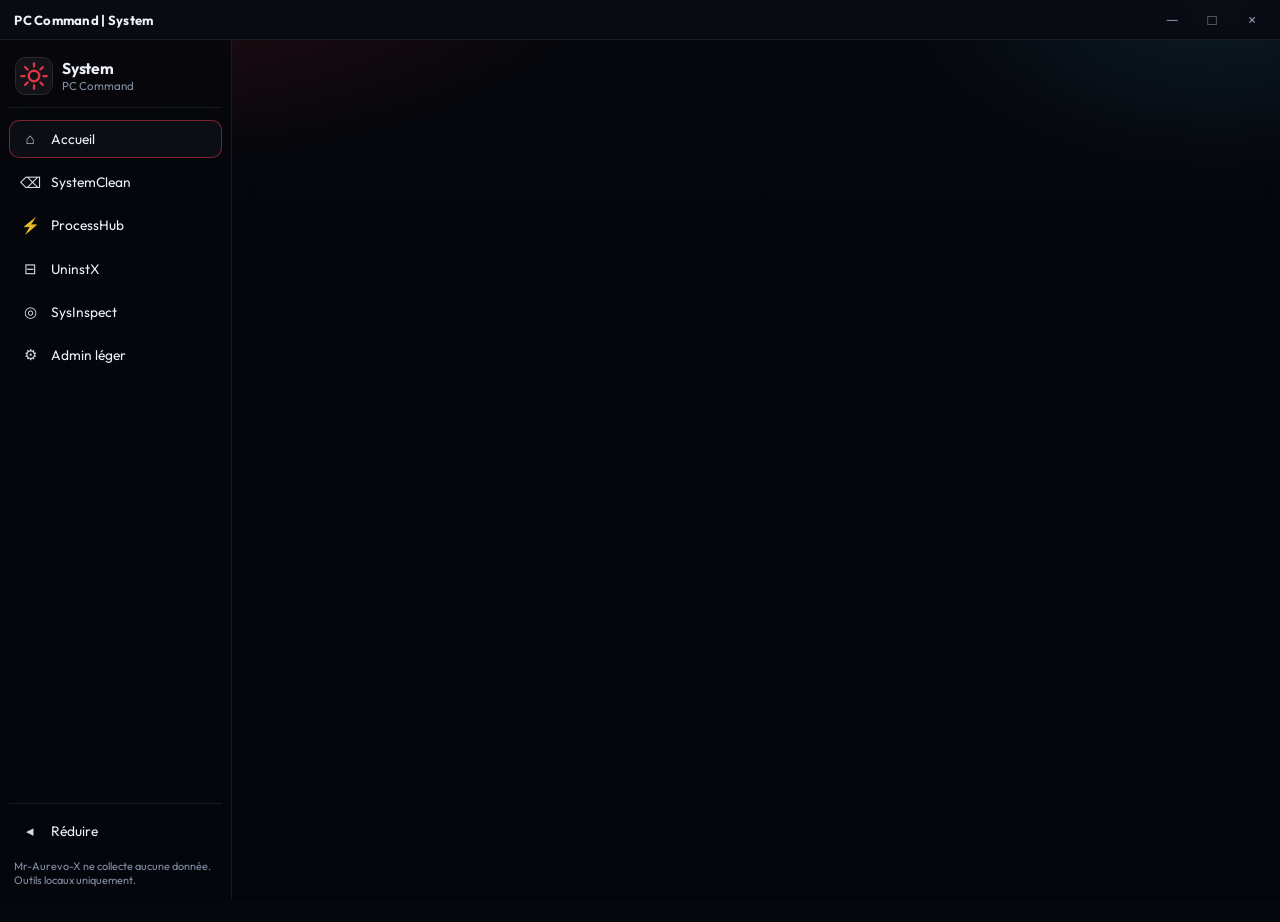
==== commit 22f8a58f: "fix(hubs): Accueil layout below metrics, PC Command rebrand, frameless shell fill Keep Accès rapide " ====
--- a/ui/index.html
+++ b/ui/index.html
@@ -3,7 +3,7 @@
 <head>
   <meta charset="UTF-8" />
   <meta name="viewport" content="width=device-width, initial-scale=1" />
-  <title>L'Atelier PC Command — Système</title>
+  <title>PC Command | System</title>
   <link rel="stylesheet" href="vendor/pc-command-kit/tokens/kit.css" />
   <link rel="stylesheet" href="vendor/pc-command-kit/components/embed.css" />
   <link rel="stylesheet" href="vendor/pc-command-kit/components/standalone.css" />
@@ -25,15 +25,15 @@
     })();
   </script>
 </head>
-<body class="theme-pc-command">
+<body class="theme-pc-command" data-tool-title="PC Command | System" data-tool-subtitle="">
   <div class="bg" aria-hidden="true"></div>
   <div class="hub-shell" id="hubShell">
     <aside class="hub-sidebar" id="hubSidebar" aria-label="Navigation hub">
       <div class="hub-brand">
         <img class="hub-brand-mark" src="app-icon.svg" width="36" height="36" alt="" />
         <div class="hub-brand-text">
-          <strong>Système</strong>
-          <span>L'Atelier PC Command</span>
+          <strong>System</strong>
+          <span>PC Command</span>
         </div>
       </div>
 
--- a/ui/vendor/pc-command-kit/components/tool-chrome.css
+++ b/ui/vendor/pc-command-kit/components/tool-chrome.css
@@ -46,7 +46,8 @@
 
 /* Win over app styles.css `.shell { height: 100vh }` which would clip under titlebar. */
 body.frameless:not(.pcd-embed) .shell,
-body.frameless:not(.pcd-embed) .app-shell {
+body.frameless:not(.pcd-embed) .app-shell,
+body.frameless:not(.pcd-embed) .hub-shell {
   flex: 1 1 auto !important;
   min-height: 0 !important;
   height: auto !important;
--- a/ui/hub.css
+++ b/ui/hub.css
@@ -498,3 +498,30 @@
   border: 0;
   background: transparent;
 }
+
+/* Frameless titlebar: hub-shell must flex under tool-titlebar (else main pane collapses / looks empty) */
+body.frameless:not(.pcd-embed) .hub-shell {
+  flex: 1 1 auto !important;
+  min-height: 0 !important;
+  height: auto !important;
+  max-height: none !important;
+  overflow: hidden;
+}
+body.frameless:not(.pcd-embed) > .bg {
+  position: fixed;
+  inset: 0;
+  z-index: 0;
+  pointer-events: none;
+}
+
+.hub-view > .hub-inhub,
+.hub-view > .hub-module-panel,
+.hub-view > .hub-uninstx {
+  flex: 1 1 auto;
+  min-height: 0;
+  height: 100%;
+}
+.hub-view[data-view="dashboard"] {
+  overflow: auto;
+  display: block;
+}
--- a/ui/hub-dashboard.css
+++ b/ui/hub-dashboard.css
@@ -365,7 +365,8 @@
 .disk-count b { color: var(--cyan, #3ec7ff); }
 
 .hub-dash-modules {
-  margin-top: .35rem;
+  /* superseded by Accueil layout contract below */
+  margin-top: 1.35rem;
 }
 .hub-dash-modules .hub-section-title {
   margin: .5rem 0 .65rem;
@@ -385,3 +386,50 @@
   .split { grid-template-columns: 1fr; }
   .hero { flex-direction: column; }
 }
+
+/* —— Accueil layout contract (metrics then Accès rapide, never overlap) —— */
+.hub-dash-root {
+  display: flex;
+  flex-direction: column;
+  width: 100%;
+  max-width: 1600px;
+  margin: 0 auto;
+  gap: 0;
+  position: relative;
+  z-index: 0;
+  clear: both;
+}
+.hub-dash-metrics {
+  position: relative;
+  z-index: 0;
+  width: 100%;
+  clear: both;
+  float: none;
+  display: block;
+  flex: 0 0 auto;
+}
+.hub-dash-modules {
+  position: relative !important;
+  z-index: 0 !important;
+  top: auto !important;
+  left: auto !important;
+  right: auto !important;
+  bottom: auto !important;
+  width: 100%;
+  clear: both;
+  float: none;
+  display: block;
+  flex: 0 0 auto;
+  margin-top: 1.35rem !important;
+  padding-top: 0.35rem;
+  border-top: 1px solid var(--line, rgba(255,255,255,.08));
+}
+.hub-dash-root .pcd-grid,
+.hub-dash-metrics .pcd-grid {
+  position: relative !important;
+  height: auto !important;
+  min-height: 0 !important;
+  max-height: none !important;
+  overflow: visible !important;
+  inset: auto !important;
+}
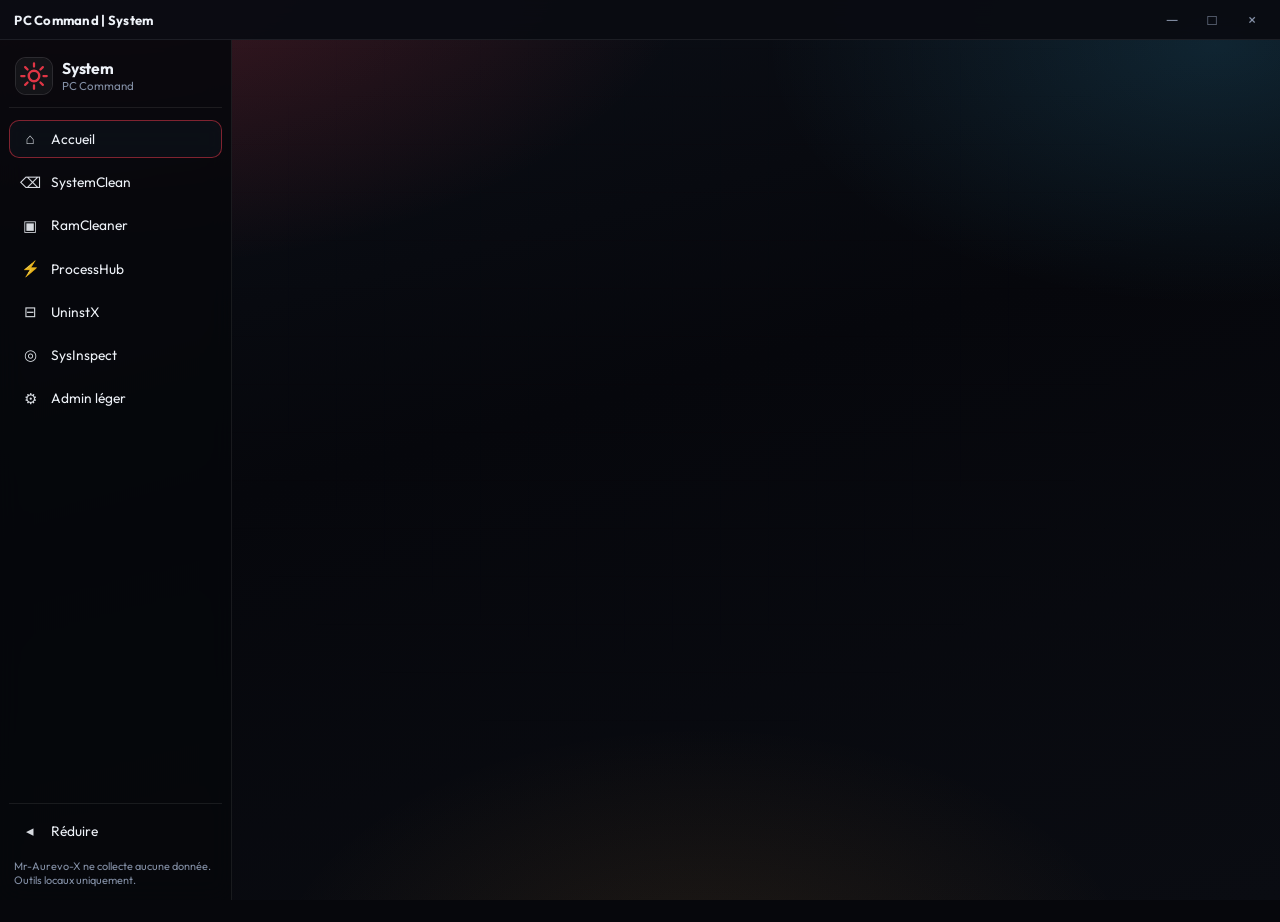
==== commit 5ef063f3: "feat(hub): integrate RamCleaner as native sidebar module Expose api.ramcleaner (analyze / ConfirmGat" ====
--- a/ui/index.html
+++ b/ui/index.html
@@ -46,6 +46,10 @@
           <span class="hub-nav-ico" aria-hidden="true">⌫</span>
           <span class="hub-nav-label">SystemClean</span>
         </button>
+        <button type="button" class="hub-nav-item" data-view="ramcleaner" data-tooltip="RamCleaner" title="RamCleaner">
+          <span class="hub-nav-ico" aria-hidden="true">▣</span>
+          <span class="hub-nav-label">RamCleaner</span>
+        </button>
         <button type="button" class="hub-nav-item" data-view="processhub" data-tooltip="ProcessHub" title="ProcessHub">
           <span class="hub-nav-ico" aria-hidden="true">⚡</span>
           <span class="hub-nav-label">ProcessHub</span>
--- a/ui/hub.css
+++ b/ui/hub.css
@@ -499,12 +499,12 @@
   background: transparent;
 }
 
-/* Frameless titlebar: hub-shell must flex under tool-titlebar (else main pane collapses / looks empty) */
-body.frameless:not(.pcd-embed) .hub-shell {
-  flex: 1 1 auto !important;
-  min-height: 0 !important;
-  height: auto !important;
-  max-height: none !important;
+/* Frameless titlebar: shell fills under tool-titlebar; #hubView must not collapse to 0 */
+body.frameless:not(.pcd-embed) {
+  display: flex;
+  flex-direction: column;
+  height: 100%;
+  min-height: 0;
   overflow: hidden;
 }
 body.frameless:not(.pcd-embed) > .bg {
@@ -512,6 +512,40 @@
   inset: 0;
   z-index: 0;
   pointer-events: none;
+  /* Do not consume flex space when body is a column flex container */
+  flex: 0 0 0 !important;
+  width: 0 !important;
+  height: 0 !important;
+  margin: 0;
+  padding: 0;
+  border: 0;
+  overflow: hidden;
+}
+body.frameless:not(.pcd-embed) .hub-shell {
+  position: relative;
+  z-index: 1;
+  flex: 1 1 auto !important;
+  min-height: 0 !important;
+  height: auto !important;
+  max-height: none !important;
+  overflow: hidden;
+  display: grid;
+  grid-template-columns: var(--hub-sidebar-w, 232px) 1fr;
+}
+body.frameless:not(.pcd-embed) .hub-main {
+  min-width: 0;
+  min-height: 0;
+  display: flex;
+  flex-direction: column;
+  overflow: auto;
+}
+body.frameless:not(.pcd-embed) #hubView,
+body.frameless:not(.pcd-embed) .hub-main > .hub-view {
+  flex: 1 1 auto;
+  min-height: 0;
+  overflow: auto;
+  display: flex;
+  flex-direction: column;
 }
 
 .hub-view > .hub-inhub,
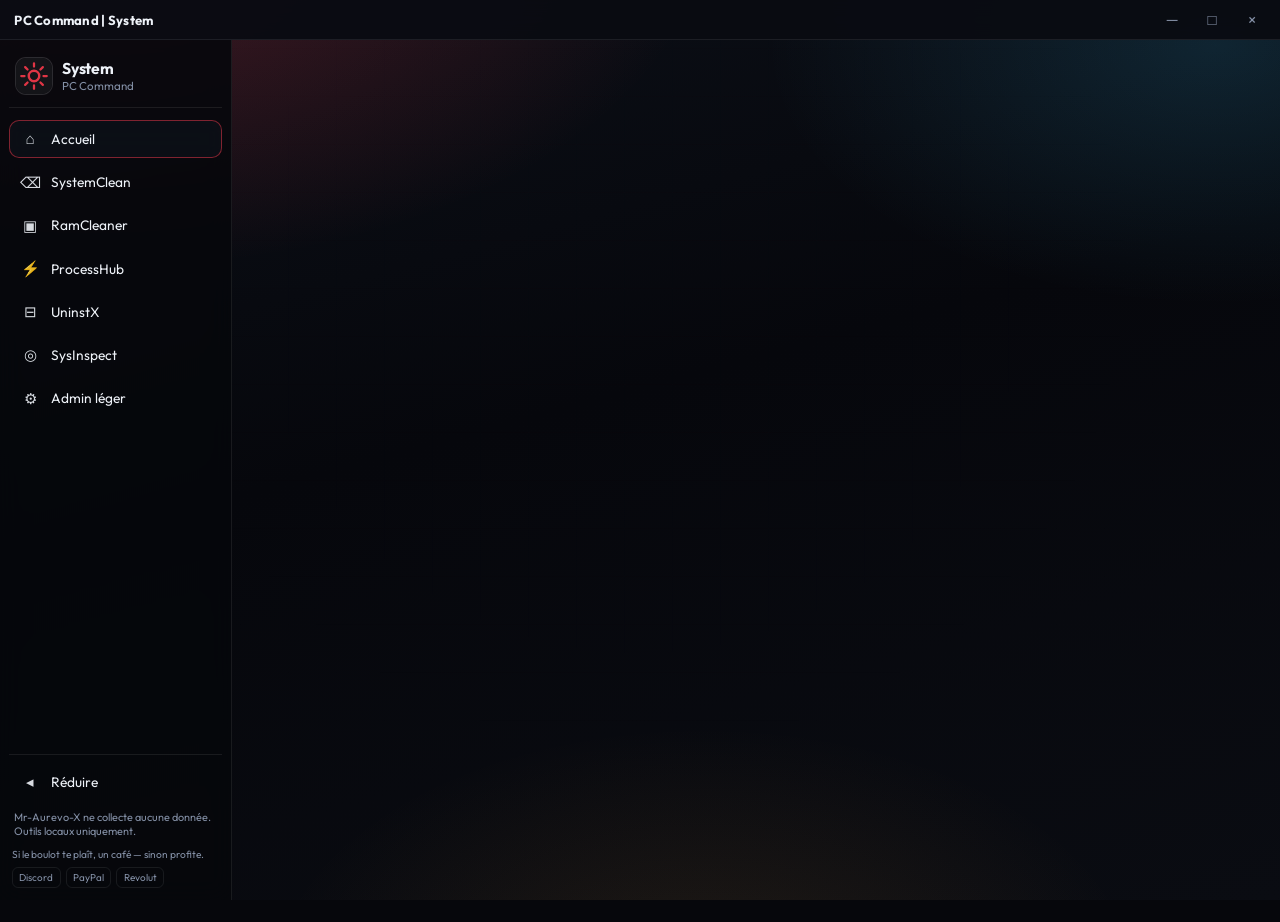
==== commit d083c1a7: "legal: PolyForm NC v2.0, read-only GitHub, SmartScreen docs Sync LegalHelpers 2.0.0 kit, SPDX header" ====
--- a/ui/index.html
+++ b/ui/index.html
@@ -1,7 +1,9 @@
+<!-- Copyright (c) 2026 Mr-Aurevo-X. All rights reserved. SPDX-License-Identifier: PolyForm-Noncommercial-1.0.0 Author: Mr-Aurevo-X -->
 <!DOCTYPE html>
 <html lang="fr">
 <head>
   <meta charset="UTF-8" />
+  <meta name="author" content="Mr-Aurevo-X" />
   <meta name="viewport" content="width=device-width, initial-scale=1" />
   <title>PC Command | System</title>
   <link rel="stylesheet" href="vendor/pc-command-kit/tokens/kit.css" />
@@ -74,6 +76,14 @@
           <span class="hub-nav-label">Réduire</span>
         </button>
         <p class="hub-privacy" id="privacyNote">Mr-Aurevo-X ne collecte aucune donnée. Outils locaux uniquement.</p>
+        <div class="hub-support" aria-label="Soutien optionnel">
+          <p class="hub-support-note">Si le boulot te plaît, un café — sinon profite.</p>
+          <div class="hub-support-links">
+            <button type="button" class="hub-support-btn" data-support="discord" title="Discord">Discord</button>
+            <button type="button" class="hub-support-btn" data-support="paypal" title="PayPal">PayPal</button>
+            <button type="button" class="hub-support-btn" data-support="revolut" title="Revolut">Revolut</button>
+          </div>
+        </div>
       </div>
     </aside>
 
--- a/ui/vendor/pc-command-kit/components/tool-chrome.css
+++ b/ui/vendor/pc-command-kit/components/tool-chrome.css
@@ -44,7 +44,9 @@
   display: flex;
 }
 
-/* Win over app styles.css `.shell { height: 100vh }` which would clip under titlebar. */
+/* Win over app styles.css `.shell { height: 100vh }` which would clip under titlebar.
+ * KEEP `.shell` — standalone tools (WinAudit, WinCleaner, …) use top-level `.shell`.
+ * `.hub-shell` alone is not enough for frameless suite windows. */
 body.frameless:not(.pcd-embed) .shell,
 body.frameless:not(.pcd-embed) .app-shell,
 body.frameless:not(.pcd-embed) .hub-shell {
--- a/ui/fonts/fonts.css
+++ b/ui/fonts/fonts.css
@@ -1,3 +1,8 @@
+/**
+ * Copyright (c) 2026 Mr-Aurevo-X. All rights reserved.
+ * SPDX-License-Identifier: PolyForm-Noncommercial-1.0.0
+ * Author: Mr-Aurevo-X | https://github.com/Mr-Aurevo-X
+ */
 /* Local Outfit + JetBrains Mono (bundled; no Google Fonts CDN). */
 @font-face {
   font-family: "Outfit";
--- a/ui/tokens.css
+++ b/ui/tokens.css
@@ -1,3 +1,8 @@
+/**
+ * Copyright (c) 2026 Mr-Aurevo-X. All rights reserved.
+ * SPDX-License-Identifier: PolyForm-Noncommercial-1.0.0
+ * Author: Mr-Aurevo-X | https://github.com/Mr-Aurevo-X
+ */
 /* L'Atelier Windows tokens - aligned with PC Command kit */
 /* Kit: vendor/pc-command-kit (synced from UI proprietaire) */
 
--- a/ui/hub.css
+++ b/ui/hub.css
@@ -1,3 +1,8 @@
+/**
+ * Copyright (c) 2026 Mr-Aurevo-X. All rights reserved.
+ * SPDX-License-Identifier: PolyForm-Noncommercial-1.0.0
+ * Author: Mr-Aurevo-X | https://github.com/Mr-Aurevo-X
+ */
 /* Hub-Systeme shell — sidebar collapsible + Fade&Slide + skeletons */
 
 *,
@@ -164,6 +169,51 @@
   line-height: 1.35;
   color: var(--muted);
   padding: 0 0.35rem;
+}
+
+.hub-support {
+  display: flex;
+  flex-direction: column;
+  gap: 0.35rem;
+  padding: 0 0.2rem;
+}
+
+.hub-support-note {
+  margin: 0;
+  font-size: 0.64rem;
+  line-height: 1.3;
+  color: var(--muted);
+}
+
+.hub-support-links {
+  display: flex;
+  flex-wrap: wrap;
+  gap: 0.3rem;
+}
+
+.hub-support-btn {
+  appearance: none;
+  border: 1px solid var(--border);
+  background: transparent;
+  color: var(--muted);
+  border-radius: 6px;
+  padding: 0.2rem 0.4rem;
+  font: inherit;
+  font-size: 0.62rem;
+  cursor: pointer;
+}
+
+.hub-support-btn:hover {
+  color: var(--text);
+  border-color: var(--accent-glow, var(--accent));
+}
+
+.hub-shell.is-collapsed .hub-support-note {
+  display: none;
+}
+
+.hub-shell.is-collapsed .hub-support-links {
+  flex-direction: column;
 }
 
 .hub-main {
@@ -559,3 +609,57 @@
   overflow: auto;
   display: block;
 }
+
+/* hub-scroll-global */
+#hubView, .hub-main > .hub-view { min-height: 0; overflow-x: hidden; overflow-y: auto; }
+.hub-dash-root { overflow-x: hidden; overflow-y: auto; max-height: 100%; }
+
+/* Non-blocking suite update banner */
+.hub-update-banner {
+  display: flex;
+  flex-wrap: wrap;
+  align-items: center;
+  justify-content: space-between;
+  gap: 0.65rem;
+  margin: 0 0 0.75rem;
+  padding: 0.65rem 0.85rem;
+  border: 1px solid rgba(62, 199, 255, 0.28);
+  border-radius: 10px;
+  background: rgba(62, 199, 255, 0.1);
+  flex-shrink: 0;
+}
+.hub-update-text {
+  display: flex;
+  flex-direction: column;
+  gap: 0.15rem;
+  min-width: 0;
+  font-size: 0.86rem;
+}
+.hub-update-text strong { font-size: 0.9rem; }
+.hub-update-text span { color: var(--muted); }
+.hub-update-actions {
+  display: flex;
+  align-items: center;
+  gap: 0.4rem;
+}
+.hub-update-btn {
+  border: 1px solid rgba(62, 199, 255, 0.4);
+  background: rgba(62, 199, 255, 0.16);
+  color: var(--text);
+  border-radius: 8px;
+  padding: 0.35rem 0.7rem;
+  font: inherit;
+  font-size: 0.82rem;
+  cursor: pointer;
+}
+.hub-update-btn:hover { background: rgba(62, 199, 255, 0.28); }
+.hub-update-dismiss {
+  border: none;
+  background: transparent;
+  color: var(--muted);
+  font-size: 1.1rem;
+  line-height: 1;
+  cursor: pointer;
+  padding: 0.2rem 0.4rem;
+}
+.hub-update-dismiss:hover { color: var(--text); }
--- a/ui/hub-dashboard.css
+++ b/ui/hub-dashboard.css
@@ -1,4 +1,9 @@
-﻿/* Hub Accueil — live metrics panels (sliced from MrAurevoX-Launcher/ui/theme.css) */
+/**
+ * Copyright (c) 2026 Mr-Aurevo-X. All rights reserved.
+ * SPDX-License-Identifier: PolyForm-Noncommercial-1.0.0
+ * Author: Mr-Aurevo-X | https://github.com/Mr-Aurevo-X
+ */
+/* Hub Accueil — live metrics panels (sliced from MrAurevoX-Launcher/ui/theme.css) */
 /* Module tiles: hub.css .hub-tile-grid below metrics — NO launcher 5-hub grid / mutators */
 
 .hub-dash-head {
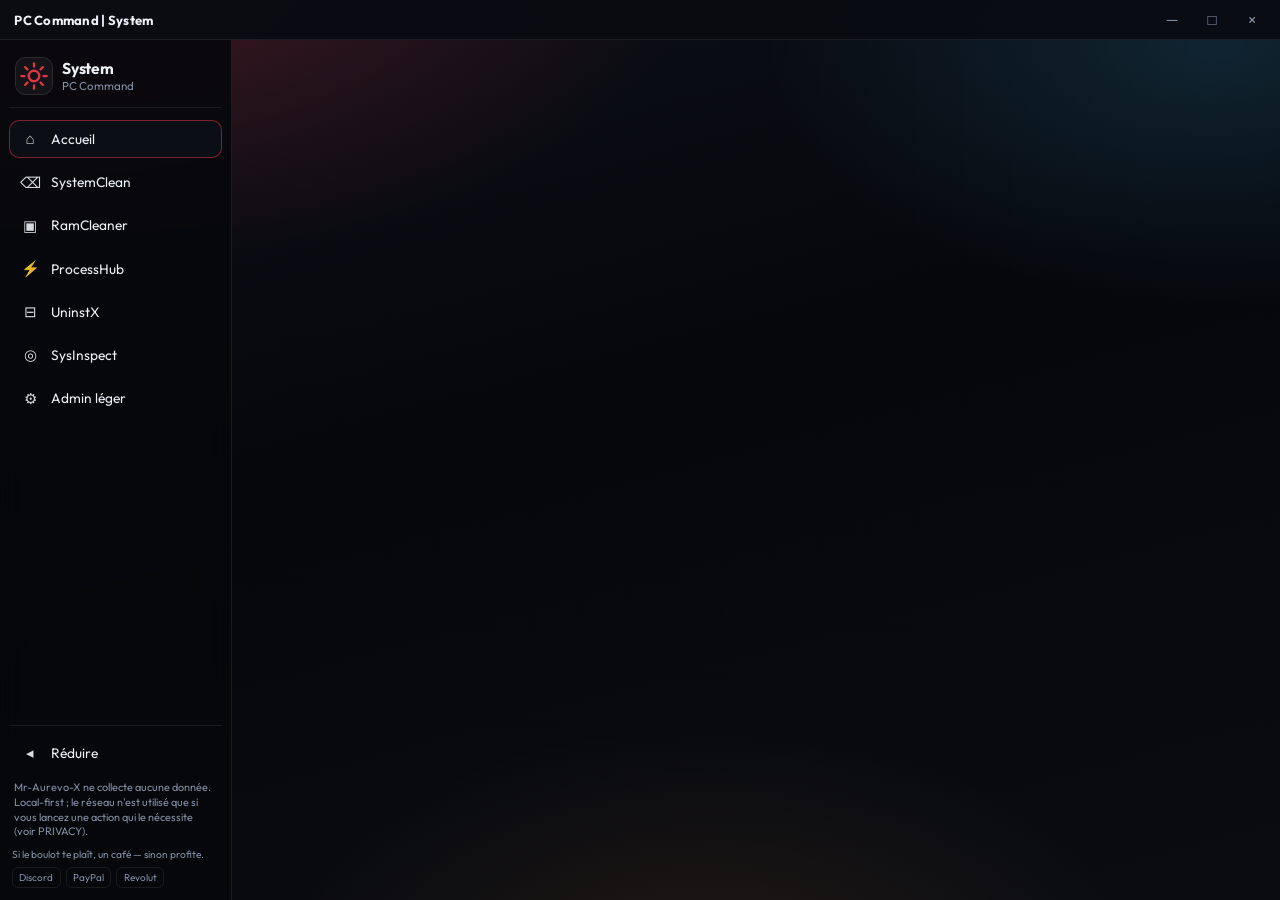
==== commit 0365cd76: "fix: security harden V3 + privacy note + confirm stacking (v1.4.9) Co-authored-by: Cursor <cursorage" ====
--- a/ui/index.html
+++ b/ui/index.html
@@ -75,7 +75,7 @@
           <span class="hub-nav-ico" aria-hidden="true">◂</span>
           <span class="hub-nav-label">Réduire</span>
         </button>
-        <p class="hub-privacy" id="privacyNote">Mr-Aurevo-X ne collecte aucune donnée. Outils locaux uniquement.</p>
+        <p class="hub-privacy" id="privacyNote">Mr-Aurevo-X ne collecte aucune donnée. Local-first ; le réseau n'est utilisé que si vous lancez une action qui le nécessite (voir PRIVACY).</p>
         <div class="hub-support" aria-label="Soutien optionnel">
           <p class="hub-support-note">Si le boulot te plaît, un café — sinon profite.</p>
           <div class="hub-support-links">
--- a/ui/vendor/pc-command-kit/components/standalone.css
+++ b/ui/vendor/pc-command-kit/components/standalone.css
@@ -40,9 +40,9 @@
   mask-image: radial-gradient(ellipse at 50% 30%, #000 20%, transparent 75%);
 }
 
-/* Do not demote fixed overlays (matrix boot / resize grips) into body flex -
+/* Do not demote fixed overlays (matrix boot / resize grips / confirm) into body flex -
    that painted an opaque dark bar over the dashboard Volumes row. */
-body:not(.pcd-embed) > *:not(.matrix-boot):not(.hub-resize-edges) {
+body:not(.pcd-embed) > *:not(.matrix-boot):not(.hub-resize-edges):not(.tool-resize-edges):not(.tool-titlebar):not(.confirm-overlay):not(.pcd-confirm-root) {
   position: relative;
   z-index: 1;
 }
--- a/ui/vendor/pc-command-kit/components/tool-chrome.css
+++ b/ui/vendor/pc-command-kit/components/tool-chrome.css
@@ -135,6 +135,12 @@
   z-index: 100000;
 }
 
+/* Confirm / honesty modals must win over resize grips. */
+body.pcd-confirm-open .tool-resize-edges,
+body.pcd-confirm-open .tool-resize-edge {
+  pointer-events: none !important;
+}
+
 body.frameless:not(.pcd-embed) .tool-resize-edge {
   position: absolute;
   pointer-events: auto;
--- a/ui/hub.css
+++ b/ui/hub.css
@@ -614,8 +614,8 @@
 #hubView, .hub-main > .hub-view { min-height: 0; overflow-x: hidden; overflow-y: auto; }
 .hub-dash-root { overflow-x: hidden; overflow-y: auto; max-height: 100%; }
 
-/* Non-blocking suite update banner */
-.hub-update-banner {
+/* Non-blocking GitHub release notice (link only, no download) */
+.hub-release-banner {
   display: flex;
   flex-wrap: wrap;
   align-items: center;
@@ -628,21 +628,21 @@
   background: rgba(62, 199, 255, 0.1);
   flex-shrink: 0;
 }
-.hub-update-text {
+.hub-release-text {
   display: flex;
   flex-direction: column;
   gap: 0.15rem;
   min-width: 0;
   font-size: 0.86rem;
 }
-.hub-update-text strong { font-size: 0.9rem; }
-.hub-update-text span { color: var(--muted); }
-.hub-update-actions {
+.hub-release-text strong { font-size: 0.9rem; }
+.hub-release-text span { color: var(--muted); }
+.hub-release-actions {
   display: flex;
   align-items: center;
   gap: 0.4rem;
 }
-.hub-update-btn {
+.hub-release-btn {
   border: 1px solid rgba(62, 199, 255, 0.4);
   background: rgba(62, 199, 255, 0.16);
   color: var(--text);
@@ -652,8 +652,8 @@
   font-size: 0.82rem;
   cursor: pointer;
 }
-.hub-update-btn:hover { background: rgba(62, 199, 255, 0.28); }
-.hub-update-dismiss {
+.hub-release-btn:hover { background: rgba(62, 199, 255, 0.28); }
+.hub-release-dismiss {
   border: none;
   background: transparent;
   color: var(--muted);
@@ -662,4 +662,5 @@
   cursor: pointer;
   padding: 0.2rem 0.4rem;
 }
-.hub-update-dismiss:hover { color: var(--text); }
+.hub-release-dismiss:hover { color: var(--text); }
+
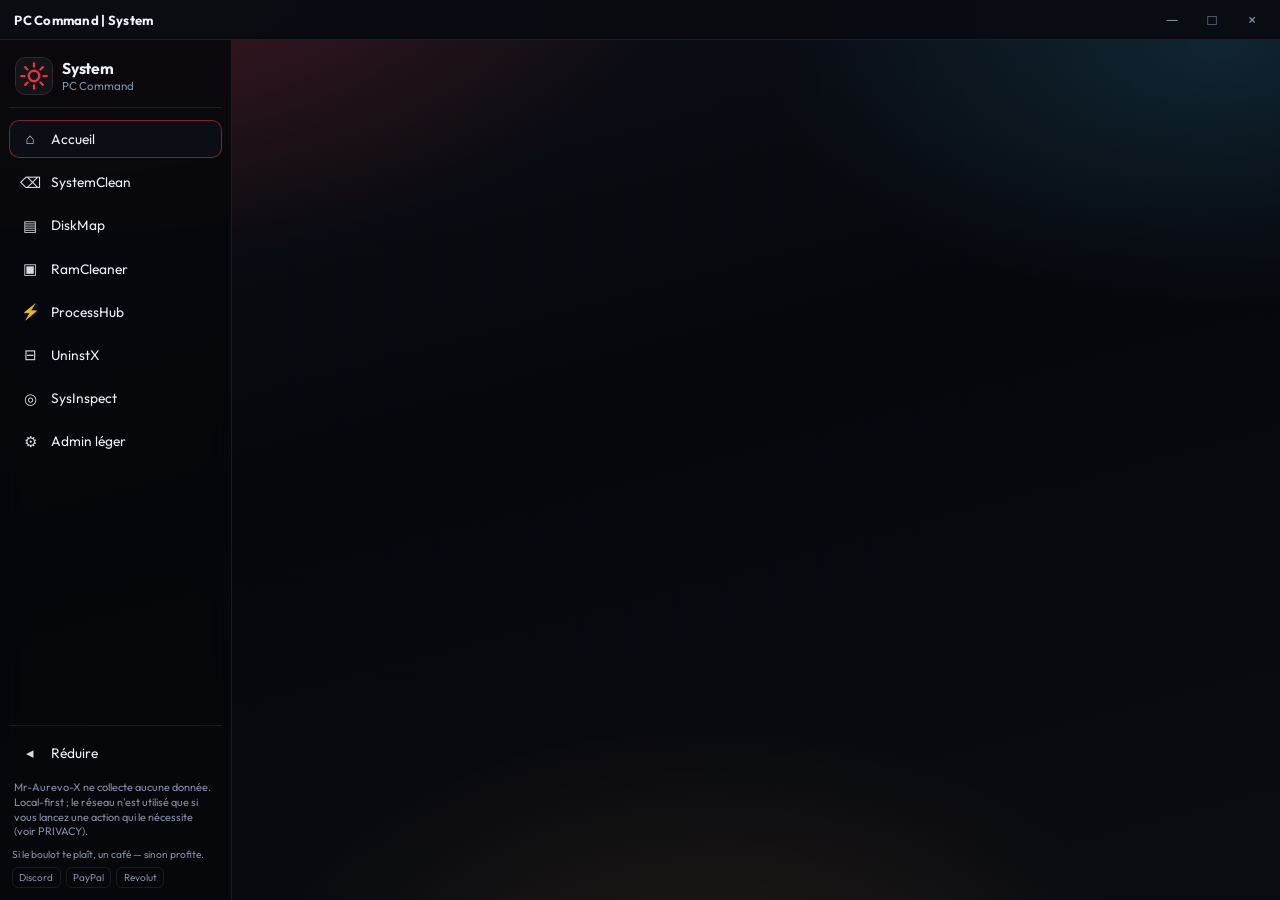
==== commit a3b3fb8c: "feat: DiskMap as dedicated sidebar module Split dm-* segments out of SystemClean into modules/diskma" ====
--- a/ui/index.html
+++ b/ui/index.html
@@ -27,7 +27,7 @@
     })();
   </script>
 </head>
-<body class="theme-pc-command" data-tool-title="PC Command | System" data-tool-subtitle="">
+<body class="theme-void-glow" data-tool-title="PC Command | System" data-tool-subtitle="">
   <div class="bg" aria-hidden="true"></div>
   <div class="hub-shell" id="hubShell">
     <aside class="hub-sidebar" id="hubSidebar" aria-label="Navigation hub">
@@ -47,6 +47,10 @@
         <button type="button" class="hub-nav-item" data-view="systemclean" data-tooltip="SystemClean" title="SystemClean">
           <span class="hub-nav-ico" aria-hidden="true">⌫</span>
           <span class="hub-nav-label">SystemClean</span>
+        </button>
+        <button type="button" class="hub-nav-item" data-view="diskmap" data-tooltip="DiskMap" title="DiskMap">
+          <span class="hub-nav-ico" aria-hidden="true">▤</span>
+          <span class="hub-nav-label">DiskMap</span>
         </button>
         <button type="button" class="hub-nav-item" data-view="ramcleaner" data-tooltip="RamCleaner" title="RamCleaner">
           <span class="hub-nav-ico" aria-hidden="true">▣</span>
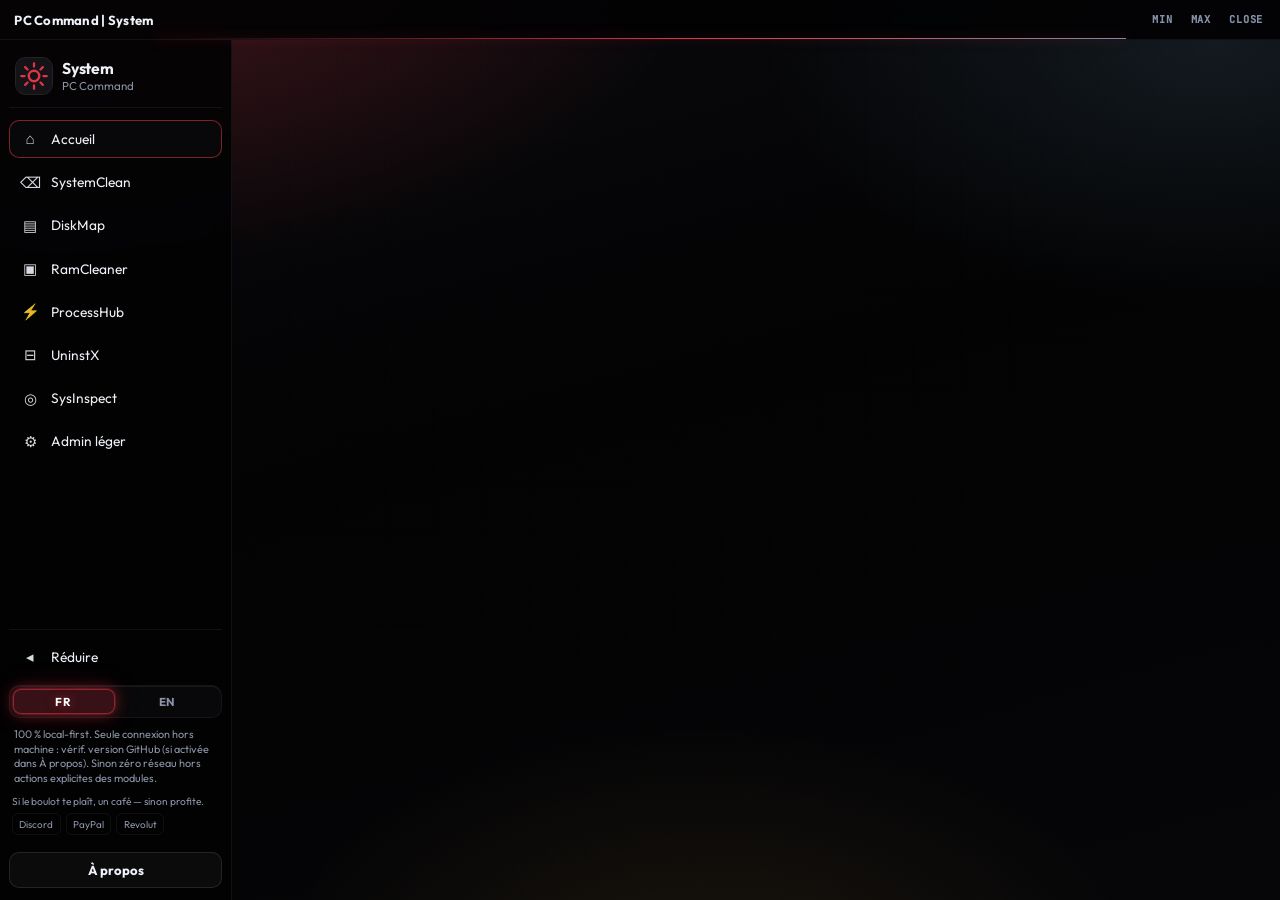
==== commit 39897d1c: "feat(ruleshub): FR|EN langSwitch, About native, Accueil System sans kicker Void Glow Align Hub-Syste" ====
--- a/ui/index.html
+++ b/ui/index.html
@@ -40,63 +40,114 @@
       </div>
 
       <nav class="hub-nav" id="hubNav" role="navigation">
-        <button type="button" class="hub-nav-item is-active" data-view="dashboard" data-tooltip="Accueil" title="Accueil">
+        <button type="button" class="hub-nav-item is-active" data-view="dashboard" data-tooltip="Accueil" data-i18n-title="navHome" title="Accueil" aria-current="page">
           <span class="hub-nav-ico" aria-hidden="true">⌂</span>
-          <span class="hub-nav-label">Accueil</span>
+          <span class="hub-nav-label" data-i18n="navHome">Accueil</span>
         </button>
-        <button type="button" class="hub-nav-item" data-view="systemclean" data-tooltip="SystemClean" title="SystemClean">
+        <button type="button" class="hub-nav-item" data-view="systemclean" data-tooltip="SystemClean" data-i18n-title="navSystemClean" title="SystemClean">
           <span class="hub-nav-ico" aria-hidden="true">⌫</span>
-          <span class="hub-nav-label">SystemClean</span>
+          <span class="hub-nav-label" data-i18n="navSystemClean">SystemClean</span>
         </button>
-        <button type="button" class="hub-nav-item" data-view="diskmap" data-tooltip="DiskMap" title="DiskMap">
+        <button type="button" class="hub-nav-item" data-view="diskmap" data-tooltip="DiskMap" data-i18n-title="navDiskMap" title="DiskMap">
           <span class="hub-nav-ico" aria-hidden="true">▤</span>
-          <span class="hub-nav-label">DiskMap</span>
+          <span class="hub-nav-label" data-i18n="navDiskMap">DiskMap</span>
         </button>
-        <button type="button" class="hub-nav-item" data-view="ramcleaner" data-tooltip="RamCleaner" title="RamCleaner">
+        <button type="button" class="hub-nav-item" data-view="ramcleaner" data-tooltip="RamCleaner" data-i18n-title="navRamCleaner" title="RamCleaner">
           <span class="hub-nav-ico" aria-hidden="true">▣</span>
-          <span class="hub-nav-label">RamCleaner</span>
+          <span class="hub-nav-label" data-i18n="navRamCleaner">RamCleaner</span>
         </button>
-        <button type="button" class="hub-nav-item" data-view="processhub" data-tooltip="ProcessHub" title="ProcessHub">
+        <button type="button" class="hub-nav-item" data-view="processhub" data-tooltip="ProcessHub" data-i18n-title="navProcessHub" title="ProcessHub">
           <span class="hub-nav-ico" aria-hidden="true">⚡</span>
-          <span class="hub-nav-label">ProcessHub</span>
+          <span class="hub-nav-label" data-i18n="navProcessHub">ProcessHub</span>
         </button>
-        <button type="button" class="hub-nav-item" data-view="uninstx" data-tooltip="UninstX" title="UninstX">
+        <button type="button" class="hub-nav-item" data-view="uninstx" data-tooltip="UninstX" data-i18n-title="navUninstX" title="UninstX">
           <span class="hub-nav-ico" aria-hidden="true">⊟</span>
-          <span class="hub-nav-label">UninstX</span>
+          <span class="hub-nav-label" data-i18n="navUninstX">UninstX</span>
         </button>
-        <button type="button" class="hub-nav-item" data-view="sysinspect" data-tooltip="SysInspect" title="SysInspect">
+        <button type="button" class="hub-nav-item" data-view="sysinspect" data-tooltip="SysInspect" data-i18n-title="navSysInspect" title="SysInspect">
           <span class="hub-nav-ico" aria-hidden="true">◎</span>
-          <span class="hub-nav-label">SysInspect</span>
+          <span class="hub-nav-label" data-i18n="navSysInspect">SysInspect</span>
         </button>
-        <button type="button" class="hub-nav-item" data-view="admin" data-tooltip="Admin léger" title="Admin léger">
+        <button type="button" class="hub-nav-item" data-view="admin" data-tooltip="Admin léger" data-i18n-title="navAdmin" title="Admin léger">
           <span class="hub-nav-ico" aria-hidden="true">⚙</span>
-          <span class="hub-nav-label">Admin léger</span>
+          <span class="hub-nav-label" data-i18n="navAdmin">Admin léger</span>
         </button>
       </nav>
 
       <div class="hub-sidebar-foot">
-        <button type="button" class="hub-collapse-btn" id="btnCollapse" aria-expanded="true" title="Réduire la barre">
+        <button type="button" class="hub-collapse-btn" id="btnCollapse" aria-expanded="true" data-i18n-title="collapseTitle" title="Réduire la barre">
           <span class="hub-nav-ico" aria-hidden="true">◂</span>
-          <span class="hub-nav-label">Réduire</span>
+          <span class="hub-nav-label" data-i18n="collapse">Réduire</span>
         </button>
-        <p class="hub-privacy" id="privacyNote">Mr-Aurevo-X ne collecte aucune donnée. Local-first ; le réseau n'est utilisé que si vous lancez une action qui le nécessite (voir PRIVACY).</p>
-        <div class="hub-support" aria-label="Soutien optionnel">
-          <p class="hub-support-note">Si le boulot te plaît, un café — sinon profite.</p>
+        <div
+          class="hub-lang-switch"
+          id="langSwitch"
+          role="group"
+          data-i18n-aria="langSwitchAria"
+          aria-label="Langue"
+        >
+          <button type="button" class="hub-lang-seg is-active" data-lang="fr" aria-pressed="true">FR</button>
+          <button type="button" class="hub-lang-seg" data-lang="en" aria-pressed="false">EN</button>
+        </div>
+        <p class="hub-privacy" id="privacyNote" data-i18n="privacy">100 % local-first. Seule connexion hors machine : vérif. version GitHub (si activée dans À propos). Sinon zéro réseau hors actions explicites des modules.</p>
+        <div class="hub-support" data-i18n-aria="supportAria" aria-label="Soutien optionnel">
+          <p class="hub-support-note" data-i18n="supportNote">Si le boulot te plaît, un café — sinon profite.</p>
           <div class="hub-support-links">
             <button type="button" class="hub-support-btn" data-support="discord" title="Discord">Discord</button>
             <button type="button" class="hub-support-btn" data-support="paypal" title="PayPal">PayPal</button>
             <button type="button" class="hub-support-btn" data-support="revolut" title="Revolut">Revolut</button>
           </div>
         </div>
+        <button type="button" class="btn about-btn" id="btnAbout" data-i18n="aboutBtn">À propos</button>
       </div>
     </aside>
 
     <main class="hub-main" id="hubMain">
-      <div class="hub-view is-enter" id="hubView" data-view="dashboard">
-        <!-- Dashboard monté au boot ; modules lazy -->
-      </div>
+      <div class="hub-view is-enter" id="hubView" data-view="dashboard"></div>
     </main>
   </div>
+
+  <dialog class="about-dialog" id="aboutDialog">
+    <form method="dialog" class="about-card">
+      <h3 data-i18n="aboutTitle">À propos — Hub System</h3>
+      <p data-i18n="aboutIntro">PC Command System (Mr-Aurevo-X). SystemClean · DiskMap · RamCleaner · ProcessHub · UninstX · SysInspect · Admin léger. Gratuit, sans compte. Accueil lecture seule ; mutators ConfirmGate.</p>
+      <ul class="legal-strip" id="aboutLegalList">
+        <li><strong data-i18n="aboutLegalLocal">100 % local-first — pas de télémétrie</strong></li>
+        <li data-i18n="aboutLegalGh">Seule connexion hors machine : vérif. version GitHub (option ci-dessous)</li>
+        <li data-i18n="aboutLegalOff">Si vérif. désactivée : zéro réseau hors actions utilisateur (modules)</li>
+      </ul>
+      <label class="about-toggle">
+        <input type="checkbox" id="chkGithubUpdates" checked />
+        <span data-i18n="aboutToggle">Vérifier les nouvelles versions sur GitHub</span>
+      </label>
+      <p class="about-note" id="aboutUpdateHint" data-i18n="aboutHintOn">Quand activé : un appel API GitHub au démarrage (lecture seule, pas de téléchargement).</p>
+      <div class="about-repo" aria-label="Dépôt GitHub">
+        <label class="about-repo-label" for="aboutRepoUrl" data-i18n="aboutRepoLabel">Repo GitHub (releases)</label>
+        <div class="about-repo-row">
+          <input type="text" id="aboutRepoUrl" class="about-repo-input" readonly
+            value="https://github.com/Mr-Aurevo-X/Hub-Systeme" spellcheck="false" />
+          <button type="button" class="btn accent" id="btnCopyRepo" data-i18n="aboutCopy" data-i18n-title="aboutCopyUrlTitle" title="Copier l’URL">Copier</button>
+        </div>
+        <p class="about-note" id="aboutCopyHint" hidden data-i18n="aboutCopiedLink">Lien copié.</p>
+      </div>
+      <div class="about-paths" id="aboutPaths" data-i18n-aria="aboutPathsAria" aria-label="Chemins locaux">
+        <p class="about-repo-label" data-i18n="aboutPathsTitle">Chemins locaux (désinstall / ménage)</p>
+        <p class="about-note" data-i18n="aboutPathsIntro">Identifie clairement quoi supprimer. Les préférences Mr-Aurevo-X sont partagées entre apps.</p>
+        <div class="about-paths-list" id="aboutPathsList"></div>
+        <p class="about-note" id="aboutPathCopyHint" hidden data-i18n="aboutCopiedPath">Chemin copié.</p>
+      </div>
+      <div class="about-legal-links" role="group" data-i18n-aria="aboutLegalAria" aria-label="Documents légaux">
+        <button type="button" class="btn ghost" data-legal="terms" data-i18n="aboutLegalTerms">CGU</button>
+        <button type="button" class="btn ghost" data-legal="privacy" data-i18n="aboutLegalPrivacy">Confidentialité</button>
+        <button type="button" class="btn ghost" data-legal="mentions" data-i18n="aboutLegalMentions">Mentions</button>
+        <button type="button" class="btn ghost" data-legal="notices" data-i18n="aboutLegalNotices">Notices</button>
+      </div>
+      <pre class="about-legal-body" id="aboutLegalBody" hidden></pre>
+      <p class="copyright" data-i18n="aboutCopyright">Copyright © 2026 Mr-Aurevo-X — tous droits réservés</p>
+      <p class="about-note" data-i18n="aboutRedistrib">Redistribution, reverse engineering ou suppression du copyright interdits sans accord écrit.</p>
+      <button type="submit" class="btn accent" data-i18n="aboutClose">Fermer</button>
+    </form>
+  </dialog>
 
   <script src="vendor/pc-command-kit/components/tool-chrome.js"></script>
   <script src="suite-boot.js"></script>
--- a/ui/vendor/pc-command-kit/tokens/kit.css
+++ b/ui/vendor/pc-command-kit/tokens/kit.css
@@ -70,3 +70,22 @@
   --glow-red: 0 0 16px rgba(224, 53, 69, .26);
   --glow-cyan: 0 0 14px rgba(232, 165, 75, .22);
 }
+
+html[data-preset="void-glow"],
+body.theme-void-glow {
+  --bg: #030304;
+  --panel: #0a0a0c;
+  --panel2: #101012;
+  --text: #eef1f6;
+  --muted: #8b94a6;
+  --accent: #e03545;
+  --accent-soft: rgba(224, 53, 69, .16);
+  --cyan: #6a9bb8;
+  --cyan-soft: rgba(106, 155, 184, .12);
+  --ok: #3dd68c;
+  --warn: #e0a84a;
+  --line: rgba(255, 255, 255, .06);
+  --glow-red: 0 0 22px rgba(224, 53, 69, .42);
+  --glow-cyan: 0 0 16px rgba(106, 155, 184, .28);
+  --radius: 10px;
+}
--- a/ui/vendor/pc-command-kit/components/standalone.css
+++ b/ui/vendor/pc-command-kit/components/standalone.css
@@ -1,23 +1,27 @@
 /* Standalone tool windows — PC Command chrome (when NOT ?embed=1).
  * Synced via scripts/sync-ui-kit.ps1 into ui/vendor/pc-command-kit/components/.
+ * Default look = Void Glow (tokens from base.css / presets).
  */
 
 body:not(.pcd-embed) {
   --sidebar: 240px;
+  --sidebar-collapsed: 64px;
   --tool-titlebar-h: 40px;
   color-scheme: dark;
-  background-color: #06070c;
+  background-color: var(--bg, #030304);
   background-image:
-    radial-gradient(1100px 620px at 8% -8%, rgba(224, 53, 69, .28), transparent 55%),
-    radial-gradient(900px 520px at 95% 5%, rgba(62, 199, 255, .14), transparent 50%),
-    radial-gradient(800px 480px at 55% 110%, rgba(240, 163, 58, .1), transparent 55%),
-    linear-gradient(165deg, #0c1018 0%, #06070c 45%, #0a0c12 100%);
+    radial-gradient(1100px 620px at 8% -8%, color-mix(in srgb, var(--accent, #e03545) 28%, transparent), transparent 55%),
+    radial-gradient(900px 520px at 95% 5%, color-mix(in srgb, var(--cyan, #6a9bb8) 14%, transparent), transparent 50%),
+    radial-gradient(800px 480px at 55% 110%, color-mix(in srgb, var(--warn, #e0a84a) 10%, transparent), transparent 55%),
+    linear-gradient(165deg, color-mix(in srgb, var(--panel, #0a0a0c) 80%, #12141a) 0%, var(--bg, #030304) 45%, #060608 100%);
   background-attachment: fixed;
   font-family: var(--font-ui, "Outfit", "Trebuchet MS", "Gill Sans", sans-serif);
 }
 
 /* Keep sidebar + main as two columns — media queries that collapse to 1fr
- * made narrow windows look "sidebar-only" with main crushed below the fold. */
+ * made narrow windows look "sidebar-only" with main crushed below the fold.
+ * Always keep minmax(0,1fr) so resize never clips the main pane.
+ * Hubs use --hub-sidebar-w; standalones use --sidebar — never override hubs with 240px. */
 body:not(.pcd-embed) .shell,
 body:not(.pcd-embed) .app-shell {
   grid-template-columns: var(--sidebar, 240px) minmax(0, 1fr) !important;
@@ -26,16 +30,34 @@
   box-sizing: border-box;
 }
 
+body:not(.pcd-embed) .hub-shell {
+  grid-template-columns: var(--hub-sidebar-w, 232px) minmax(0, 1fr) !important;
+  width: 100%;
+  min-width: 0;
+  box-sizing: border-box;
+}
+
+/* Collapsible left panel (hubs + any shell that toggles is-collapsed) */
+body:not(.pcd-embed) .shell.is-collapsed,
+body:not(.pcd-embed) .app-shell.is-collapsed {
+  --sidebar: var(--sidebar-collapsed, 64px);
+  grid-template-columns: var(--sidebar) minmax(0, 1fr) !important;
+}
+
+body:not(.pcd-embed) .hub-shell.is-collapsed {
+  grid-template-columns: var(--hub-sidebar-w, 64px) minmax(0, 1fr) !important;
+}
+
 body:not(.pcd-embed)::before {
   content: "";
   pointer-events: none;
   position: fixed;
   inset: 0;
   z-index: 0;
-  opacity: .28;
+  opacity: .22;
   background-image:
-    linear-gradient(rgba(224, 53, 69, .035) 1px, transparent 1px),
-    linear-gradient(90deg, rgba(62, 199, 255, .025) 1px, transparent 1px);
+    linear-gradient(color-mix(in srgb, var(--accent, #e03545) 4%, transparent) 1px, transparent 1px),
+    linear-gradient(90deg, color-mix(in srgb, var(--cyan, #6a9bb8) 3%, transparent) 1px, transparent 1px);
   background-size: 48px 48px;
   mask-image: radial-gradient(ellipse at 50% 30%, #000 20%, transparent 75%);
 }
@@ -49,17 +71,17 @@
 
 body:not(.pcd-embed) .bg {
   background:
-    radial-gradient(ellipse 75% 48% at 8% -8%, rgba(224, 53, 69, .18), transparent 55%),
-    radial-gradient(ellipse 50% 40% at 95% 0%, rgba(62, 199, 255, .1), transparent 50%),
-    linear-gradient(180deg, #06070c 0%, #04050a 100%) !important;
+    radial-gradient(ellipse 75% 48% at 8% -8%, color-mix(in srgb, var(--accent, #e03545) 18%, transparent), transparent 55%),
+    radial-gradient(ellipse 50% 40% at 95% 0%, color-mix(in srgb, var(--cyan, #6a9bb8) 10%, transparent), transparent 50%),
+    linear-gradient(180deg, var(--bg, #030304) 0%, #020203 100%) !important;
 }
 
 body:not(.pcd-embed) .shell .sidebar,
 body:not(.pcd-embed) aside.sidebar,
 body:not(.pcd-embed) .app-sidebar {
-  background: rgba(10, 12, 18, .9) !important;
-  border-right: 1px solid rgba(255, 255, 255, .08);
-  box-shadow: inset -1px 0 0 rgba(224, 53, 69, .1);
+  background: color-mix(in srgb, var(--bg, #030304) 88%, transparent) !important;
+  border-right: 1px solid var(--line, rgba(255, 255, 255, .06));
+  box-shadow: inset -1px 0 0 color-mix(in srgb, var(--accent, #e03545) 12%, transparent);
   backdrop-filter: blur(14px);
   padding-left: 16px !important;
   padding-right: 14px !important;
@@ -77,19 +99,35 @@
 
 body:not(.pcd-embed) .shell .main,
 body:not(.pcd-embed) .app-main,
-body:not(.pcd-embed) .main {
+body:not(.pcd-embed) .main,
+body:not(.pcd-embed) .hub-main {
   min-width: 0 !important;
 }
 
 body:not(.pcd-embed) .panel,
 body:not(.pcd-embed) .card,
 body:not(.pcd-embed) .surface {
-  background: linear-gradient(165deg, rgba(14, 17, 24, .96), rgba(10, 12, 18, .98));
-  border: 1px solid rgba(255, 255, 255, .08);
+  background: linear-gradient(165deg, color-mix(in srgb, var(--panel2, #101012) 96%, transparent), color-mix(in srgb, var(--panel, #0a0a0c) 98%, transparent));
+  border: 1px solid var(--line, rgba(255, 255, 255, .06));
   box-shadow:
     0 1px 0 rgba(255, 255, 255, .04) inset,
-    0 12px 28px rgba(0, 0, 0, .45),
-    0 0 20px rgba(224, 53, 69, .05);
+    0 12px 28px rgba(0, 0, 0, .55),
+    0 0 22px color-mix(in srgb, var(--accent, #e03545) 8%, transparent);
+}
+
+/* Void Glow — glow only, zero lift */
+body.theme-void-glow:not(.pcd-embed) .btn.accent:hover,
+body.theme-void-glow:not(.pcd-embed) button.accent:hover,
+body.theme-void-glow:not(.pcd-embed) .btn.primary:hover,
+body.theme-void-glow:not(.pcd-embed) .btn-primary:hover,
+body.theme-void-glow:not(.pcd-embed) .pcd-btn.primary:hover,
+html[data-preset="void-glow"] body:not(.pcd-embed) .btn.primary:hover {
+  transform: none;
+  background: #c42d3b;
+  color: #fff;
+  box-shadow:
+    0 0 0 1px rgba(255, 255, 255, .12),
+    0 0 48px color-mix(in srgb, var(--accent, #e03545) 55%, transparent);
 }
 
 body:not(.pcd-embed) .btn.accent,
@@ -97,10 +135,10 @@
 body:not(.pcd-embed) .btn.primary,
 body:not(.pcd-embed) .btn-primary,
 body:not(.pcd-embed) .pcd-btn.primary {
-  background: #e03545;
-  border-color: rgba(224, 53, 69, .75);
+  background: var(--accent, #e03545);
+  border-color: color-mix(in srgb, var(--accent, #e03545) 75%, transparent);
   color: #fff;
-  box-shadow: 0 0 18px rgba(224, 53, 69, .28);
+  box-shadow: var(--glow-red, 0 0 22px rgba(224, 53, 69, .42));
 }
 body:not(.pcd-embed) .btn.accent:hover,
 body:not(.pcd-embed) button.accent:hover,
@@ -118,5 +156,5 @@
 
 body:not(.pcd-embed) .copyright,
 body:not(.pcd-embed) .privacy-note {
-  color: #8490a6;
+  color: var(--muted, #8b94a6);
 }
--- a/ui/vendor/pc-command-kit/components/tool-chrome.css
+++ b/ui/vendor/pc-command-kit/components/tool-chrome.css
@@ -40,6 +40,44 @@
   box-sizing: border-box;
 }
 
+/* Void Glow — title bar minimale, glow only, lightbar 10s */
+body.theme-void-glow .tool-titlebar,
+html[data-preset="void-glow"] .tool-titlebar {
+  background: rgba(3, 3, 4, .92);
+  border-bottom-color: rgba(255, 255, 255, .06);
+  box-shadow: none;
+}
+body.theme-void-glow .tool-titlebar::after,
+html[data-preset="void-glow"] .tool-titlebar::after {
+  content: "";
+  position: absolute;
+  left: 12%;
+  right: 12%;
+  bottom: 0;
+  height: 1px;
+  pointer-events: none;
+  background: linear-gradient(
+    110deg,
+    transparent,
+    var(--accent, #e03545),
+    var(--cyan, #6a9bb8),
+    var(--accent, #e03545),
+    transparent
+  );
+  background-size: 220% 100%;
+  animation: pcd-void-flow 10s linear infinite;
+  box-shadow: 0 0 12px color-mix(in srgb, var(--accent, #e03545) 55%, transparent);
+}
+@keyframes pcd-void-flow {
+  to { background-position: 220% 0; }
+}
+@media (prefers-reduced-motion: reduce) {
+  body.theme-void-glow .tool-titlebar::after,
+  html[data-preset="void-glow"] .tool-titlebar::after {
+    animation: none;
+  }
+}
+
 body.frameless:not(.pcd-embed) .tool-titlebar {
   display: flex;
 }
@@ -116,6 +154,19 @@
   transition: background .12s ease, color .12s ease;
 }
 
+/* Void Glow / Filament — text controls (min · max · close), not glyph ─ □ × */
+.tool-titlebar .win-controls.text .win-btn {
+  width: auto;
+  min-width: 0;
+  padding: 0 0.5rem;
+  border-radius: 8px;
+  font-family: var(--mono, "JetBrains Mono", ui-monospace, monospace);
+  font-size: 0.65rem;
+  font-weight: 600;
+  letter-spacing: 0.08em;
+  text-transform: uppercase;
+}
+
 .tool-titlebar .win-btn:hover {
   background: rgba(255, 255, 255, .08);
   color: #fff;
--- a/ui/tokens.css
+++ b/ui/tokens.css
@@ -1,4 +1,4 @@
-/**
+﻿/**
  * Copyright (c) 2026 Mr-Aurevo-X. All rights reserved.
  * SPDX-License-Identifier: PolyForm-Noncommercial-1.0.0
  * Author: Mr-Aurevo-X | https://github.com/Mr-Aurevo-X
@@ -9,35 +9,34 @@
 :root,
 [data-theme="dark"] {
   color-scheme: dark;
-  --bg0: #06070c;
-  --bg1: #0e1118;
-  --bg2: #12161f;
-  --border: rgba(255, 255, 255, 0.08);
-  --border-strong: rgba(255, 255, 255, 0.14);
-  --text: #eef2f8;
-  --muted: #8490a6;
+  --bg0: #030304;
+  --bg1: #0a0a0c;
+  --bg2: #101012;
+  --border: rgba(255, 255, 255, 0.06);
+  --border-strong: rgba(255, 255, 255, 0.12);
+  --text: #eef1f6;
+  --muted: #8b94a6;
   --accent: #e03545;
-  --accent-dim: rgba(224, 53, 69, 0.14);
-  --accent-glow: rgba(224, 53, 69, 0.28);
-  --warn: #f0a33a;
+  --accent-dim: rgba(224, 53, 69, 0.16);
+  --accent-glow: rgba(224, 53, 69, 0.42);
+  --warn: #e0a84a;
   --danger: #e03545;
   --ok: #3dd68c;
-  --info: #3ec7ff;
-  --card-hover: #1a1f2a;
-  --shadow: 0 18px 40px rgba(0, 0, 0, 0.55);
-  --sidebar-bg: rgba(6, 7, 12, 0.88);
-  --bg-glow-a: rgba(224, 53, 69, 0.18);
-  --bg-glow-b: rgba(62, 199, 255, 0.1);
-  --bg-grad-top: #06070c;
-  --bg-grad-bot: #04050a;
-  /* PC Command kit aliases */
+  --info: #6a9bb8;
+  --card-hover: #16161a;
+  --shadow: 0 18px 40px rgba(0, 0, 0, 0.65);
+  --sidebar-bg: rgba(3, 3, 4, 0.9);
+  --bg-glow-a: rgba(224, 53, 69, 0.2);
+  --bg-glow-b: rgba(106, 155, 184, 0.12);
+  --bg-grad-top: #030304;
+  --bg-grad-bot: #020203;
   --bg: var(--bg0);
   --panel: var(--bg1);
   --panel2: var(--bg2);
   --line: var(--border);
   --accent-soft: var(--accent-dim);
   --cyan: var(--info);
-  --cyan-soft: rgba(62, 199, 255, 0.12);
+  --cyan-soft: rgba(106, 155, 184, 0.12);
 }
 
 [data-theme="light"] {
@@ -73,7 +72,7 @@
 }
 
 :root {
-  --radius: 14px;
+  --radius: 10px;
   --radius-sm: 8px;
   --font: "Outfit", "Trebuchet MS", "Gill Sans", sans-serif;
   --mono: "JetBrains Mono", "Cascadia Mono", "Consolas", monospace;
--- a/ui/hub.css
+++ b/ui/hub.css
@@ -162,6 +162,76 @@
   gap: 0.55rem;
   padding-top: 0.5rem;
   border-top: 1px solid var(--border);
+}
+
+.hub-lang-switch {
+  display: grid;
+  grid-template-columns: 1fr 1fr;
+  gap: 2px;
+  width: 100%;
+  margin: 0;
+  padding: 3px;
+  border-radius: 10px;
+  border: 1px solid color-mix(in srgb, var(--border, rgba(255, 255, 255, 0.12)) 85%, transparent);
+  background: color-mix(in srgb, var(--surface, var(--bg2, #14141c)) 55%, transparent);
+  backdrop-filter: blur(12px);
+  -webkit-backdrop-filter: blur(12px);
+  box-shadow: inset 0 1px 0 color-mix(in srgb, #fff 6%, transparent);
+}
+
+.hub-lang-seg {
+  appearance: none;
+  margin: 0;
+  padding: 0.38rem 0.35rem;
+  border: 1px solid transparent;
+  border-radius: 8px;
+  background: transparent;
+  color: var(--muted, rgba(255, 255, 255, 0.55));
+  font: inherit;
+  font-size: 0.72rem;
+  font-weight: 650;
+  letter-spacing: 0.06em;
+  line-height: 1;
+  cursor: pointer;
+  text-align: center;
+  transition:
+    color 0.18s ease,
+    background 0.18s ease,
+    border-color 0.18s ease,
+    box-shadow 0.18s ease,
+    text-shadow 0.18s ease;
+}
+
+.hub-lang-seg:hover:not(.is-active) {
+  color: var(--text, #f2f2f5);
+  background: color-mix(in srgb, var(--surface, var(--bg2)) 35%, transparent);
+}
+
+.hub-lang-seg.is-active {
+  color: #fff;
+  border-color: color-mix(in srgb, var(--accent, #e03545) 55%, transparent);
+  background: color-mix(in srgb, var(--accent, #e03545) 22%, transparent);
+  box-shadow:
+    0 0 0 1px color-mix(in srgb, var(--accent, #e03545) 18%, transparent),
+    0 0 14px color-mix(in srgb, var(--accent, #e03545) 42%, transparent),
+    0 0 28px color-mix(in srgb, var(--accent, #e03545) 18%, transparent);
+  text-shadow: 0 0 10px color-mix(in srgb, var(--accent, #e03545) 55%, transparent);
+}
+
+.hub-lang-seg:focus-visible {
+  outline: 2px solid color-mix(in srgb, var(--accent, #e03545) 65%, transparent);
+  outline-offset: 1px;
+}
+
+.hub-shell.is-collapsed .hub-lang-switch {
+  padding: 2px;
+  gap: 1px;
+}
+
+.hub-shell.is-collapsed .hub-lang-seg {
+  padding: 0.32rem 0.1rem;
+  font-size: 0.62rem;
+  letter-spacing: 0.02em;
 }
 
 .hub-privacy {
@@ -664,3 +734,156 @@
 }
 .hub-release-dismiss:hover { color: var(--text); }
 
+/* À propos — sous les dons */
+.about-btn {
+  width: 100%;
+  margin-top: 0.55rem;
+  appearance: none;
+  font: inherit;
+  font-size: 0.82rem;
+  font-weight: 650;
+  padding: 0.55rem 0.75rem;
+  border-radius: 10px;
+  border: 1px solid rgba(255, 255, 255, 0.1);
+  background: rgba(255, 255, 255, 0.04);
+  color: var(--text);
+  cursor: pointer;
+}
+.about-btn:hover {
+  border-color: color-mix(in srgb, var(--accent) 45%, transparent);
+  box-shadow: 0 0 24px color-mix(in srgb, var(--accent) 25%, transparent);
+}
+.about-dialog {
+  border: none;
+  padding: 0;
+  background: transparent;
+  width: min(560px, 96vw);
+  max-width: min(560px, 96vw);
+  max-height: min(90vh, 920px);
+}
+.about-dialog::backdrop {
+  background: rgba(0, 0, 0, 0.55);
+}
+.about-card {
+  background: var(--panel, #0a0a0c);
+  color: var(--text);
+  border: 1px solid rgba(255, 255, 255, 0.1);
+  border-radius: 16px;
+  padding: 1.15rem 1.2rem;
+  display: grid;
+  gap: 0.65rem;
+  max-height: min(88vh, 880px);
+  overflow-y: auto;
+  overscroll-behavior: contain;
+}
+.about-card h3 {
+  margin: 0;
+  font-size: 1.05rem;
+}
+.about-card > p {
+  margin: 0;
+  font-size: 0.86rem;
+  color: var(--muted);
+  line-height: 1.45;
+}
+.about-card .legal-strip {
+  list-style: none;
+  margin: 0;
+  padding: 0;
+  display: grid;
+  gap: 0.35rem;
+  font-size: 0.78rem;
+  color: var(--muted);
+}
+.about-card .legal-strip li {
+  padding-left: 0.65rem;
+  border-left: 2px solid color-mix(in srgb, var(--accent) 55%, transparent);
+}
+.about-toggle {
+  display: flex;
+  align-items: flex-start;
+  gap: 0.55rem;
+  font-size: 0.84rem;
+  cursor: pointer;
+}
+.about-toggle input {
+  margin-top: 0.2rem;
+  accent-color: var(--accent);
+}
+.about-repo {
+  display: grid;
+  gap: 0.35rem;
+}
+.about-repo-label {
+  font-size: 0.72rem;
+  letter-spacing: 0.08em;
+  text-transform: uppercase;
+  color: var(--muted);
+  font-family: var(--mono, ui-monospace, monospace);
+}
+.about-repo-row {
+  display: flex;
+  gap: 0.45rem;
+  align-items: stretch;
+}
+.about-repo-input {
+  flex: 1;
+  min-width: 0;
+  font: inherit;
+  font-family: var(--mono, ui-monospace, monospace);
+  font-size: 0.78rem;
+  padding: 0.45rem 0.55rem;
+  border-radius: 8px;
+  border: 1px solid rgba(255, 255, 255, 0.12);
+  background: rgba(0, 0, 0, 0.35);
+  color: var(--text);
+  user-select: all;
+}
+.about-paths {
+  display: grid;
+  gap: 0.45rem;
+}
+.about-paths-list {
+  display: grid;
+  gap: 0.55rem;
+}
+.about-path-item {
+  display: grid;
+  gap: 0.25rem;
+}
+.about-path-item .about-path-label {
+  font-size: 0.78rem;
+  color: var(--text);
+  font-weight: 600;
+}
+.about-path-item .about-note {
+  margin: 0;
+}
+.about-legal-links {
+  display: flex;
+  flex-wrap: wrap;
+  gap: 0.35rem;
+}
+.about-legal-body {
+  margin: 0;
+  max-height: min(280px, 32vh);
+  overflow: auto;
+  padding: 0.65rem;
+  border-radius: 8px;
+  border: 1px solid rgba(255, 255, 255, 0.08);
+  background: rgba(0, 0, 0, 0.35);
+  font-size: 0.72rem;
+  white-space: pre-wrap;
+  color: var(--muted);
+}
+.about-card .copyright {
+  font-size: 0.75rem;
+  color: var(--muted);
+  margin: 0;
+}
+.about-card .about-note {
+  font-size: 0.72rem;
+  color: var(--muted);
+  margin: 0;
+}
+
--- a/ui/hub-dashboard.css
+++ b/ui/hub-dashboard.css
@@ -1,440 +1,268 @@
+
 /**
- * Copyright (c) 2026 Mr-Aurevo-X. All rights reserved.
- * SPDX-License-Identifier: PolyForm-Noncommercial-1.0.0
- * Author: Mr-Aurevo-X | https://github.com/Mr-Aurevo-X
+ * Hub Accueil — Filament Void Glow (dash-prop / gauge-card).
+ * Legacy cyber Accueil (Throughput / density-map) removed.
  */
-/* Hub Accueil — live metrics panels (sliced from MrAurevoX-Launcher/ui/theme.css) */
-/* Module tiles: hub.css .hub-tile-grid below metrics — NO launcher 5-hub grid / mutators */
-
+.hub-dash-root {
+  display: flex;
+  flex-direction: column;
+  gap: 0.85rem;
+  padding: 0.2rem 0.15rem 1.2rem;
+  min-height: 100%;
+}
 .hub-dash-head {
   display: flex;
+  justify-content: space-between;
   align-items: flex-start;
-  justify-content: space-between;
   gap: 1rem;
-  margin-bottom: .35rem;
+}
+.hub-dash-head .kicker {
+  font-family: var(--mono, ui-monospace, monospace);
+  font-size: 0.65rem;
+  letter-spacing: 0.16em;
+  text-transform: uppercase;
+  color: var(--muted);
+  margin: 0 0 0.2rem;
 }
 .hub-dash-live {
   display: flex;
   align-items: center;
-  gap: .65rem;
-  flex-shrink: 0;
-  padding-top: .2rem;
-}
-.hub-dash-live .clock {
-  font-variant-numeric: tabular-nums;
-  font-size: .82rem;
-  color: var(--muted, #8b93a7);
-}
-
+  gap: 0.45rem;
+  font-family: var(--mono, ui-monospace, monospace);
+  font-size: 0.78rem;
+  color: var(--muted);
+}
 .live-pill {
-  display: inline-flex; align-items: center; gap: .35rem;
-  font-size: .65rem; font-weight: 800; letter-spacing: .08em;
-  color: var(--ok, #3dd68c); padding: .3rem .55rem; border-radius: 999px;
-  border: 1px solid rgba(61, 214, 140, .35); background: rgba(61, 214, 140, .1);
-  box-shadow: 0 0 16px rgba(61, 214, 140, .18);
+  display: inline-flex;
+  align-items: center;
+  gap: 0.3rem;
+  padding: 0.28rem 0.55rem;
+  border-radius: 999px;
+  font-size: 0.62rem;
+  font-weight: 700;
+  letter-spacing: 0.08em;
+  color: var(--ok, #3dd68c);
+  border: 1px solid rgba(61, 214, 140, 0.35);
+  background: rgba(61, 214, 140, 0.1);
+}
+.live-pill.off {
+  color: var(--muted);
+  border-color: var(--border);
+  background: transparent;
 }
 .live-pill i {
-  width: 7px; height: 7px; border-radius: 50%; background: var(--ok, #3dd68c);
-  box-shadow: 0 0 10px rgba(61, 214, 140, .7); animation: hubDashBlink 1.4s ease infinite;
-}
-.live-pill.off { color: var(--accent, #e03545); border-color: rgba(224, 53, 69, .4); background: rgba(224, 53, 69, .12); }
-.live-pill.off i { background: var(--accent, #e03545); box-shadow: 0 0 10px rgba(224, 53, 69, .6); }
-@keyframes hubDashBlink { 50% { opacity: .35; } }
-
-.pcd-grid {
+  width: 6px;
+  height: 6px;
+  border-radius: 50%;
+  background: currentColor;
+  animation: hub-live-blink 2.6s ease infinite;
+}
+@keyframes hub-live-blink {
+  50% { opacity: 0.35; }
+}
+
+.hub-dash-modules {
+  margin-top: 0.35rem;
+}
+.hub-section-title,
+.sec {
+  font-family: var(--mono, ui-monospace, monospace);
+  font-size: 0.65rem;
+  letter-spacing: 0.14em;
+  text-transform: uppercase;
+  color: var(--muted);
+  margin: 0 0 0.55rem;
+}
+.hub-status {
+  font-size: 0.75rem;
+  color: var(--muted);
+  margin: 0.55rem 0 0;
+}
+
+.mods {
   display: grid;
-  grid-template-columns: 1.15fr 1fr;
-  grid-template-rows: max-content max-content max-content max-content;
-  grid-template-areas:
-    "hero charts"
-    "kpis area"
-    "map risk"
-    "disks disks";
-  gap: .75rem;
-  padding: .35rem 0 .85rem;
+  grid-template-columns: repeat(auto-fill, minmax(180px, 1fr));
+  gap: 0.65rem;
+}
+.tile {
+  appearance: none;
+  text-align: left;
+  cursor: pointer;
+  font: inherit;
+  color: inherit;
+  background: var(--panel2, var(--bg2));
+  border: 1px solid var(--line, var(--border));
+  border-radius: var(--radius, 10px);
+  padding: 0.85rem 0.9rem;
+  position: relative;
+  overflow: hidden;
+  transition: border-color 0.25s, background 0.25s, box-shadow 0.3s;
+}
+.tile-k {
+  display: block;
+  font-family: var(--mono, ui-monospace, monospace);
+  font-size: 0.62rem;
+  letter-spacing: 0.1em;
+  text-transform: uppercase;
+  color: var(--muted);
+  margin-bottom: 0.25rem;
+}
+.tile strong {
+  display: block;
+  font-size: 0.92rem;
+  font-weight: 600;
+  margin-bottom: 0.2rem;
+}
+.tile-b {
+  font-size: 0.76rem;
+  color: var(--muted);
+  line-height: 1.35;
+}
+.tile .go {
+  display: inline-block;
+  margin-top: 0.45rem;
+  font-size: 0.72rem;
+  font-weight: 600;
+  color: var(--muted);
+  opacity: 0;
+  transform: translateX(-6px);
+  transition: opacity 0.25s, transform 0.25s, color 0.2s;
+}
+.tile:hover .go {
+  opacity: 1;
+  transform: none;
+  color: var(--accent);
+}
+.tile .fil {
+  position: absolute;
+  left: 0;
+  bottom: 0;
+  height: 2px;
   width: 100%;
-  max-width: 1600px;
-  margin: 0 auto;
-  box-sizing: border-box;
-  align-content: start;
-  align-items: start;
-  justify-content: center;
-  height: auto;
-  min-height: 0;
-  overflow: visible;
-}
-.pcd-grid > .panel {
-  background:
-    linear-gradient(165deg, var(--accent-soft, rgba(224,53,69,.08)), transparent 42%),
-    linear-gradient(165deg, var(--panel2, #12161f), var(--panel, #0c0f16));
-  border: 1px solid var(--line, rgba(255,255,255,.1));
-  border-radius: 14px;
-  padding: .95rem 1rem;
-  box-shadow:
-    0 14px 36px rgba(0, 0, 0, .42),
-    inset 0 1px 0 rgba(255, 255, 255, .05);
-  transform: none;
-  transition: box-shadow .25s ease, border-color .25s ease;
-}
-.pcd-grid > .panel:hover {
-  box-shadow:
-    0 18px 40px rgba(0, 0, 0, .55),
-    0 0 28px rgba(224, 53, 69, .12),
-    inset 0 1px 0 rgba(255, 255, 255, .08);
-  border-color: rgba(255, 255, 255, .16);
-}
-.panel.tint-red {
-  border-color: rgba(224, 53, 69, .22);
-}
-.panel.tint-cyan {
-  border-color: rgba(62, 199, 255, .2);
-  background:
-    linear-gradient(165deg, rgba(62, 199, 255, .05), transparent 45%),
-    linear-gradient(165deg, #12161f, #0c0f16);
-}
-.panel.tint-amber {
-  border-color: rgba(240, 163, 58, .2);
-  background:
-    linear-gradient(165deg, rgba(240, 163, 58, .05), transparent 45%),
-    linear-gradient(165deg, #12161f, #0c0f16);
-}
-.panel h3 {
-  margin: 0 0 .65rem;
-  font-size: .7rem; letter-spacing: .1em; text-transform: uppercase;
-  color: var(--muted, #8b93a7); font-weight: 650;
-}
-.panel-head {
-  display: flex; align-items: center; justify-content: space-between; gap: .75rem;
-  margin-bottom: .65rem;
-}
-.panel-head h3 { margin: 0; }
-
-.hero { grid-area: hero; display: flex; gap: 1rem; align-items: center; }
-.kpis { grid-area: kpis; display: grid; gap: .55rem; }
-.map-block { grid-area: map; }
-.charts { grid-area: charts; }
-.area { grid-area: area; }
-.risk { grid-area: risk; }
-.disks {
-  grid-area: disks;
-  align-self: start;
-  height: auto;
-  min-height: 0;
-}
-.disks .os-line {
-  display: flex;
-  align-items: center;
-  gap: .55rem;
-  margin: .75rem 0 0;
-  padding-top: .65rem;
-  border-top: 1px solid var(--line, rgba(255,255,255,.1));
-  font-size: .78rem;
-  color: var(--muted, #8b93a7);
-}
-.disks .os-line #osLine { color: var(--text, #e8ecf4); }
-
-.hero-gauge-wrap { position: relative; width: 220px; flex-shrink: 0; }
-.hero-gauge { width: 220px; height: 140px; display: block; }
-.hero-gauge .track { stroke: rgba(255, 255, 255, .08); }
-.hero-gauge .arc {
-  filter: drop-shadow(0 0 10px rgba(224, 53, 69, .55));
-  transition: stroke-dashoffset .45s ease;
-}
-.hero-center {
-  position: absolute; left: 0; right: 0; bottom: 8px;
-  text-align: center;
-}
-.hero-center b {
-  display: block; font-size: 2.6rem; letter-spacing: -.04em; line-height: 1;
-  text-shadow: 0 0 22px rgba(224, 53, 69, .4);
-}
-.hero-center .level {
-  display: inline-block; margin-top: .25rem;
-  padding: .15rem .55rem; border-radius: 4px;
-  font-size: .68rem; font-weight: 800; letter-spacing: .08em;
-  background: var(--accent, #e03545); color: #fff;
-}
-.hero-center .level.ok { background: var(--ok, #3dd68c); }
-.hero-center .level.warn { background: var(--warn, #f0a33a); color: #1a1208; }
-.hero-center small {
-  display: block; margin-top: .35rem;
-  font-size: .62rem; letter-spacing: .12em; color: var(--muted, #8b93a7);
-}
-.hero-meta { flex: 1; min-width: 0; }
-.hero-meta small { display: block; color: var(--muted, #8b93a7); font-size: .68rem; letter-spacing: .06em; text-transform: uppercase; }
-.hero-meta strong {
-  display: block; margin-top: .2rem; font-size: .92rem; line-height: 1.3;
-  overflow: hidden; text-overflow: ellipsis;
-}
-.meta-row { display: flex; gap: 1.25rem; margin-top: .9rem; }
-.meta-row b { display: block; font-size: 1.15rem; margin-top: .15rem; font-variant-numeric: tabular-nums; }
-
-.kpi {
-  display: grid; grid-template-columns: auto 1fr auto; gap: .65rem; align-items: center;
-  padding: .7rem .8rem; border-radius: 10px;
-  background: var(--bg, #06070c); border: 1px solid var(--line, rgba(255,255,255,.1));
-}
-.kpi small { display: block; color: var(--muted, #8b93a7); font-size: .65rem; text-transform: uppercase; letter-spacing: .06em; }
-.kpi b { font-size: 1.25rem; font-variant-numeric: tabular-nums; }
-.kpi em { font-style: normal; font-size: .72rem; font-weight: 700; }
-.kpi em.up { color: var(--accent, #e03545); }
-.kpi em.muted { color: var(--muted, #8b93a7); font-weight: 500; max-width: 7rem; overflow: hidden; text-overflow: ellipsis; white-space: nowrap; }
-.kpi-ico {
-  width: 36px; height: 36px; border-radius: 10px;
-  display: grid; place-items: center; font-size: .9rem;
-}
-.kpi-ico.crit { background: rgba(224, 53, 69, .2); color: #ff7a86; }
-.kpi-ico.warn { background: rgba(240, 163, 58, .18); color: var(--warn, #f0a33a); }
-.kpi-ico.ok { background: rgba(61, 214, 140, .18); color: var(--ok, #3dd68c); }
-
-.split { display: grid; grid-template-columns: 1fr 1.1fr; gap: 1rem; }
-.core-bars { display: flex; gap: 4px; align-items: flex-end; height: 88px; margin-bottom: .55rem; }
-.core-bars i {
-  flex: 1; min-width: 4px; border-radius: 3px 3px 1px 1px;
-  background: linear-gradient(180deg, #ff6b78, rgba(224, 53, 69, .18));
-  transition: height .35s ease;
-}
-.core-bars i:nth-child(even) {
-  background: linear-gradient(180deg, #7de0ff, rgba(62, 199, 255, .14));
-}
-.pct-row { display: flex; gap: 1rem; }
-.pct-row span { display: flex; flex-direction: column; }
-.pct-row b { font-size: 1.05rem; font-variant-numeric: tabular-nums; }
-.pct-row small { color: var(--muted, #8b93a7); font-size: .62rem; letter-spacing: .06em; }
-.pct-row span:nth-child(1) b { color: var(--warn, #f0a33a); }
-.pct-row span:nth-child(2) b { color: var(--cyan, #3ec7ff); }
-.pct-row span:nth-child(3) b { color: var(--ok, #3dd68c); }
-
-.density-map {
-  height: 110px; border-radius: 10px; overflow: hidden; position: relative;
-  display: grid; grid-template-columns: repeat(16, 1fr); grid-template-rows: repeat(8, 1fr); gap: 3px;
-  padding: 6px;
-  background:
-    radial-gradient(circle at 30% 40%, rgba(224, 53, 69, .14), transparent 40%),
-    radial-gradient(circle at 70% 55%, rgba(62, 199, 255, .12), transparent 35%),
-    #080a10;
-  border: 1px solid rgba(255, 255, 255, .06);
-}
-.density-map span {
-  border-radius: 2px;
-  background: rgba(224, 53, 69, var(--o, .2));
-}
-.density-map span.cyan {
-  background: rgba(62, 199, 255, var(--o, .2));
-}
-.net-rates {
-  display: flex; justify-content: space-between; margin-top: .5rem;
-  font-size: .75rem; color: var(--muted, #8b93a7);
-}
-.net-rates b { color: var(--text, #e8ecf4); font-variant-numeric: tabular-nums; }
-.net-rates span:first-child b { color: var(--cyan, #3ec7ff); }
-.net-rates span:last-child b { color: var(--accent, #e03545); }
-
-.charts canvas, .area canvas { width: 100%; height: auto; display: block; border-radius: 8px; }
-.legend { display: flex; gap: 1rem; margin-top: .45rem; font-size: .7rem; }
-.legend span::before {
-  content: ""; display: inline-block; width: 10px; height: 3px; border-radius: 2px;
-  margin-right: .35rem; vertical-align: middle;
-}
-.l-cpu::before { background: var(--accent, #e03545); }
-.l-ram::before { background: var(--warn, #f0a33a); }
-.l-gpu::before { background: var(--cyan, #3ec7ff); }
-
-.bar-row {
-  display: grid; grid-template-columns: 52px 1fr 40px; gap: .5rem; align-items: center;
-  font-size: .78rem; color: var(--muted, #8b93a7); margin-bottom: .45rem;
-}
-.bar-track {
-  height: 7px; border-radius: 999px; background: rgba(255, 255, 255, .06); overflow: hidden;
-}
-.bar-fill { height: 100%; border-radius: inherit; width: 0; transition: width .4s ease; }
-.bar-fill.c { background: linear-gradient(90deg, #e03545, #ff6b78); }
-.bar-fill.w { background: linear-gradient(90deg, #f0a33a, #ffc56b); }
-.bar-fill.o { background: linear-gradient(90deg, #3ec7ff, #7de0ff); }
-.bar-fill.ok { background: linear-gradient(90deg, #3dd68c, #7dffc0); }
-
-.dot {
-  width: 8px; height: 8px; border-radius: 50%;
-  background: var(--ok, #3dd68c); box-shadow: 0 0 10px rgba(61, 214, 140, .55);
-  display: inline-block;
-}
-.dot.bad { background: var(--accent, #e03545); box-shadow: 0 0 10px rgba(224, 53, 69, .55); }
-
-.gpu-gauge-row {
-  display: flex; gap: 1rem; align-items: center; margin-top: .9rem;
-  padding-top: .85rem; border-top: 1px solid var(--line, rgba(255,255,255,.1));
-}
-.mini-gauge {
-  width: 88px; height: 88px; border-radius: 50%; flex-shrink: 0;
-  background:
-    radial-gradient(circle at 50% 50%, #0e1118 56%, transparent 57%),
-    conic-gradient(var(--cyan, #3ec7ff) var(--p), rgba(255, 255, 255, .08) 0);
-  display: grid; place-items: center;
-  box-shadow: 0 0 24px rgba(62, 199, 255, .28);
-}
-.mini-gauge span { font-weight: 800; font-size: 1.1rem; }
-.gpu-gauge-row .kpi { background: transparent; border: 0; padding: 0; display: block; }
-.gpu-gauge-row .kpi b { font-size: .82rem; font-weight: 650; line-height: 1.3; display: block; margin: .2rem 0; }
-.gpu-gauge-row .muted { color: var(--muted, #8b93a7); font-size: .75rem; }
-
-.disk-grid {
-  display: grid;
-  grid-template-columns: repeat(auto-fill, minmax(220px, 1fr));
-  gap: .7rem;
-}
-.disk-card {
-  position: relative;
-  padding: .85rem .9rem;
-  border-radius: 12px;
-  background: #0a0d14;
-  border: 1px solid var(--line, rgba(255,255,255,.1));
-  overflow: hidden;
-}
-@keyframes diskIn {
-  from { opacity: 0; }
-  to { opacity: 1; }
-}
-.disk-card::before {
-  content: "";
-  position: absolute; inset: 0 auto 0 0; width: 3px;
-  background: var(--ok, #3dd68c);
-}
-.disk-card.warn::before { background: var(--warn, #f0a33a); }
-.disk-card.crit::before { background: var(--accent, #e03545); }
-.disk-card.usb {
-  border-color: rgba(240, 163, 58, .35);
-  background: linear-gradient(135deg, rgba(240, 163, 58, .1), transparent 55%), #0a0d14;
-}
-.disk-card.usb::before {
-  background: linear-gradient(180deg, var(--warn, #f0a33a), var(--cyan, #3ec7ff));
-}
-.disk-card.network {
-  border-color: rgba(62, 199, 255, .28);
-  background: linear-gradient(135deg, rgba(62, 199, 255, .08), transparent 55%), #0a0d14;
-}
-.disk-card.network::before { background: var(--cyan, #3ec7ff); }
-.disk-top {
-  display: flex; align-items: flex-start; justify-content: space-between; gap: .5rem;
-  margin-bottom: .55rem;
-}
-.disk-letter {
-  font-size: 1.35rem; font-weight: 800; letter-spacing: -.02em;
-  font-variant-numeric: tabular-nums;
-}
-.disk-label {
-  display: block; margin-top: .1rem;
-  font-size: .72rem; color: var(--muted, #8b93a7);
-  max-width: 9rem; overflow: hidden; text-overflow: ellipsis; white-space: nowrap;
-}
-.disk-badge {
-  flex-shrink: 0;
-  font-size: .58rem; font-weight: 800; letter-spacing: .08em;
-  padding: .2rem .45rem; border-radius: 999px;
-  text-transform: uppercase;
-  border: 1px solid rgba(61, 214, 140, .3);
-  color: var(--ok, #3dd68c); background: rgba(61, 214, 140, .1);
-}
-.disk-badge.usb {
-  border-color: rgba(240, 163, 58, .4);
-  color: var(--warn, #f0a33a);
-  background: rgba(240, 163, 58, .12);
-}
-.disk-badge.network {
-  border-color: rgba(62, 199, 255, .35);
-  color: var(--cyan, #3ec7ff);
-  background: rgba(62, 199, 255, .1);
-}
-.disk-pct {
-  font-size: 1.5rem; font-weight: 800; letter-spacing: -.03em;
-  font-variant-numeric: tabular-nums; line-height: 1;
-  margin-bottom: .45rem;
-}
-.disk-card.warn .disk-pct { color: var(--warn, #f0a33a); }
-.disk-card.crit .disk-pct { color: #ff7a86; }
-.disk-card.usb .disk-pct { color: var(--cyan, #3ec7ff); }
-.disk-meta {
-  display: flex; justify-content: space-between; gap: .5rem;
-  font-size: .72rem; color: var(--muted, #8b93a7); margin-top: .45rem;
-}
-.disk-meta b { color: var(--text, #e8ecf4); font-weight: 650; font-variant-numeric: tabular-nums; }
-.disk-empty {
-  padding: 1.2rem; text-align: center; color: var(--muted, #8b93a7); font-size: .85rem;
-  border: 1px dashed var(--line, rgba(255,255,255,.1)); border-radius: 12px;
-}
-.disk-count {
-  font-size: .65rem; font-weight: 700; letter-spacing: .06em;
-  color: var(--muted, #8b93a7);
-  padding: .25rem .55rem; border-radius: 999px;
-  border: 1px solid var(--line, rgba(255,255,255,.1)); background: rgba(255, 255, 255, .03);
-}
-.disk-count b { color: var(--cyan, #3ec7ff); }
-
-.hub-dash-modules {
-  /* superseded by Accueil layout contract below */
-  margin-top: 1.35rem;
-}
-.hub-dash-modules .hub-section-title {
-  margin: .5rem 0 .65rem;
-  font-size: .88rem;
-  font-weight: 600;
-  color: var(--muted, #8b93a7);
-  letter-spacing: .04em;
-  text-transform: uppercase;
-}
-
-@media (max-width: 980px) {
-  .pcd-grid {
-    grid-template-columns: 1fr;
-    grid-template-rows: repeat(7, max-content);
-    grid-template-areas: "hero" "kpis" "charts" "area" "map" "risk" "disks";
-  }
-  .split { grid-template-columns: 1fr; }
-  .hero { flex-direction: column; }
-}
-
-/* —— Accueil layout contract (metrics then Accès rapide, never overlap) —— */
-.hub-dash-root {
-  display: flex;
-  flex-direction: column;
-  width: 100%;
-  max-width: 1600px;
-  margin: 0 auto;
-  gap: 0;
-  position: relative;
-  z-index: 0;
-  clear: both;
-}
-.hub-dash-metrics {
-  position: relative;
-  z-index: 0;
-  width: 100%;
-  clear: both;
-  float: none;
-  display: block;
-  flex: 0 0 auto;
-}
-.hub-dash-modules {
-  position: relative !important;
-  z-index: 0 !important;
-  top: auto !important;
-  left: auto !important;
-  right: auto !important;
-  bottom: auto !important;
-  width: 100%;
-  clear: both;
-  float: none;
-  display: block;
-  flex: 0 0 auto;
-  margin-top: 1.35rem !important;
-  padding-top: 0.35rem;
-  border-top: 1px solid var(--line, rgba(255,255,255,.08));
-}
-.hub-dash-root .pcd-grid,
-.hub-dash-metrics .pcd-grid {
-  position: relative !important;
-  height: auto !important;
-  min-height: 0 !important;
-  max-height: none !important;
-  overflow: visible !important;
-  inset: auto !important;
-}
+  background: linear-gradient(90deg, var(--accent), var(--cyan, var(--info)));
+  transform: scaleX(0);
+  transform-origin: left;
+  transition: transform 0.4s cubic-bezier(0.22, 0.68, 0, 1);
+}
+.tile:hover {
+  box-shadow: 0 0 0 1px rgba(224, 53, 69, 0.45), 0 0 36px rgba(224, 53, 69, 0.3);
+}
+.tile:hover .fil {
+  transform: scaleX(1);
+}
+.gauge-card:hover {
+  box-shadow: 0 0 28px rgba(224, 53, 69, 0.2);
+}
+
+/* ===== GAUGES B · arc + spark unique + seuil couleur ===== */
+.gauges{display:grid;grid-template-columns:repeat(3,1fr);gap:.7rem}
+.gauges-block{
+  background:transparent;border:0;padding:0;
+  display:flex;flex-direction:column;gap:.7rem;
+}
+.gauge-card{
+  background:var(--panel);border:1px solid var(--line);border-radius:var(--radius);padding:.75rem .85rem;
+  display:grid;grid-template-columns:108px 1fr;gap:.7rem;align-items:center;
+  transition:border-color .25s,box-shadow .3s,transform .3s var(--ease);
+}
+.gauge-card:hover{border-color:rgba(255,255,255,0.14)}
+.gauge-card.ok{border-color:rgba(61,214,140,0.28)}
+.gauge-card.warn{border-color:rgba(224,192,74,0.3)}
+.gauge-card.hot{border-color:rgba(224,112,32,0.35)}
+.gauge-card.crit{border-color:rgba(224,53,69,0.4)}
+.arc-wrap{position:relative;width:108px}
+.arc-wrap svg{width:108px;height:64px;display:block}
+.arc-wrap .trk{fill:none;stroke:rgba(255,255,255,0.08);stroke-width:10;stroke-linecap:round}
+.arc-wrap .arc{fill:none;stroke:var(--gc,#3dd68c);stroke-width:10;stroke-linecap:round;
+  filter:drop-shadow(0 0 8px color-mix(in srgb, var(--gc) 45%, transparent))}
+.arc-wrap .val{
+  position:absolute;left:0;right:0;bottom:2px;text-align:center;
+  font-family:var(--mono);font-size:.95rem;font-weight:700;font-variant-numeric:tabular-nums;
+  color:var(--gc);
+}
+.g-meta .lab{font-family:var(--mono);font-size:.6rem;letter-spacing:.14em;text-transform:uppercase;color:var(--muted)}
+.g-meta .name{font-size:.88rem;font-weight:600;margin:.1rem 0;white-space:nowrap;overflow:hidden;text-overflow:ellipsis}
+.g-meta .sub{font-size:.72rem;color:var(--muted)}
+.g-meta .temp{
+  display:inline-flex;align-items:center;gap:.3rem;margin-top:.28rem;
+  font-family:var(--mono);font-size:.72rem;font-weight:600;letter-spacing:.02em;
+  color:var(--tc,#3dd68c);
+}
+.g-meta .temp .t-dot{
+  width:6px;height:6px;border-radius:50%;background:var(--tc);flex-shrink:0;
+  box-shadow:0 0 8px color-mix(in srgb, var(--tc) 55%, transparent);
+}
+.spark-mini{width:100%;height:32px;display:block;margin-top:.35rem}
+.spark-mini .area{opacity:.18;fill:var(--gc)}
+.spark-mini .ln{fill:none;stroke:var(--gc);stroke-width:1.7;stroke-linejoin:round}
+
+.dash-prop{display:flex;flex-direction:column;gap:.7rem}
+.mid-row{display:grid;grid-template-columns:1fr 1fr;gap:.65rem}
+.mid-row .kpi{min-height:96px;height:auto}
+.kpi-up .since{display:block;margin-top:.2rem;font-family:var(--mono);font-size:.68rem;color:var(--muted);letter-spacing:.02em}
+.kpi-up em{margin-top:0}
+
+.bottom-row{display:grid;grid-template-columns:1fr 1fr;gap:.65rem;align-items:stretch}
+.bottom-row > *{min-height:160px;height:168px}
+.kpi-net,.kpi-disk{height:168px !important;min-height:168px !important}
+
+.kpi-row{display:grid;grid-template-columns:1.15fr .85fr 1.2fr;gap:.65rem;align-items:stretch}
+.kpi{background:var(--panel);border:1px solid var(--line);border-radius:var(--radius);padding:.75rem .85rem;
+  display:flex;flex-direction:column;min-height:118px;height:118px;box-sizing:border-box;overflow:hidden}
+.kpi small{font-size:.62rem;letter-spacing:.1em;text-transform:uppercase;color:var(--muted)}
+.kpi b{display:block;font-family:var(--mono);font-size:1.15rem;margin:.15rem 0}
+.kpi em{font-style:normal;font-size:.75rem;color:var(--muted)}
+/* —— Trafic internet live —— */
+.kpi-net .net-live{display:flex;justify-content:space-between;gap:.5rem;margin-top:.2rem}
+.kpi-net .rate{font-family:var(--mono);font-size:.95rem;font-weight:600;font-variant-numeric:tabular-nums}
+.kpi-net .rate.dn{color:var(--cyan)}
+.kpi-net .rate.up{color:var(--accent)}
+.kpi-net .rate span{font-size:.65rem;font-weight:500;color:var(--muted);margin-left:.15rem}
+.kpi-net .net-peak{font-family:var(--mono);font-size:.62rem;color:var(--muted);letter-spacing:.02em;margin:.15rem 0 .1rem}
+.kpi-net .net-spark{width:100%;height:40px;margin-top:auto;display:block}
+.kpi-net .net-spark .area-dn{fill:var(--cyan);opacity:.18}
+.kpi-net .net-spark .ln-dn{fill:none;stroke:var(--cyan);stroke-width:1.5;stroke-linejoin:round}
+.kpi-net .net-spark .area-up{fill:var(--accent);opacity:.14}
+.kpi-net .net-spark .ln-up{fill:none;stroke:var(--accent);stroke-width:1.4;stroke-linejoin:round}
+.kpi-net .live-dot{display:inline-block;width:6px;height:6px;border-radius:50%;background:var(--ok);
+  box-shadow:0 0 8px rgba(61,214,140,0.6);margin-right:.35rem;animation:blink 2.4s ease infinite;vertical-align:middle}
+/* —— Tuile Disk multi-volumes, taille fixe —— */
+.kpi-disk .disk-head{display:flex;justify-content:space-between;align-items:baseline;margin-bottom:.35rem;flex-shrink:0}
+.kpi-disk .disk-head b.count{font-size:.78rem;color:var(--cyan);margin:0}
+.kpi-disk .disk-stack{flex:1;min-height:0;overflow-y:auto;overflow-x:hidden;display:flex;flex-direction:column;gap:5px;
+  scrollbar-width:thin;scrollbar-color:rgba(255,255,255,0.2) transparent}
+.kpi-disk .drow{display:grid;grid-template-columns:28px 1fr 34px;gap:.35rem;align-items:center;
+  font-size:.68rem;color:var(--muted);line-height:1.1}
+.kpi-disk .drow .ltr{font-family:var(--mono);font-weight:700;color:var(--text);font-size:.72rem}
+.kpi-disk .drow .pct{font-family:var(--mono);text-align:right;font-variant-numeric:tabular-nums;color:var(--text)}
+.kpi-disk .drow.warn .pct{color:var(--warn)}
+.kpi-disk .drow.crit .pct{color:var(--accent)}
+.kpi-disk .drow.usb .ltr{color:var(--cyan)}
+.kpi-disk .dbar{height:4px;border-radius:999px;background:rgba(255,255,255,0.06);overflow:hidden}
+.kpi-disk .dbar i{display:block;height:100%;border-radius:inherit;background:linear-gradient(90deg,var(--cyan),var(--accent))}
+.kpi-disk .drow.warn .dbar i{background:linear-gradient(90deg,var(--warn),#ffc56b)}
+.kpi-disk .drow.crit .dbar i{background:linear-gradient(90deg,var(--accent),#ff6b78)}
+.kpi-disk .drow.usb .dbar i{background:linear-gradient(90deg,var(--cyan),#7de0ff)}
+
+.sec{font-family:var(--mono);font-size:.65rem;letter-spacing:.14em;text-transform:uppercase;color:var(--muted)}
+.mods{display:grid;grid-template-columns:repeat(3,1fr);gap:.65rem}
+.tile{appearance:none;text-align:left;cursor:pointer;font:inherit;color:inherit;background:var(--panel2);
+  border:1px solid var(--line);border-radius:var(--radius);padding:.85rem .9rem;position:relative;overflow:hidden;
+  transition:border-color .25s,background .25s,box-shadow .3s,transform .3s var(--ease)}
+.tile-k{display:block;font-family:var(--mono);font-size:.62rem;letter-spacing:.1em;text-transform:uppercase;color:var(--muted);margin-bottom:.25rem}
+.tile strong{display:block;font-size:.92rem;font-weight:600;margin-bottom:.2rem}
+.tile-b{font-size:.76rem;color:var(--muted);line-height:1.35}
+.tile .go{display:inline-block;margin-top:.45rem;font-size:.72rem;font-weight:600;color:var(--muted);opacity:0;transform:translateX(-6px);transition:opacity .25s,transform .25s,color .2s}
+.tile:hover .go{opacity:1;transform:none;color:var(--accent)}
+.tile .fil{position:absolute;left:0;bottom:0;height:2px;width:100%;background:linear-gradient(90deg,var(--accent),var(--cyan));
+  transform:scaleX(0);transform-origin:left;transition:transform .4s var(--ease)}
+
+.note{font-size:.75rem;color:var(--muted);padding:.55rem .75rem;border-left:2px solid var(--accent);background:rgba(224,53,69,0.06);border-radius:0 8px 8px 0}
+.note b{color:var(--text)}
+
+/* VOID — glow only, no lift */
+.filament-btn-hover-unused { transform:none; box-shadow:0 0 0 1px rgba(224,53,69,0.5),0 0 32px rgba(224,53,69,0.4); border-color:rgba(224,53,69,0.6); }
+.btn.primary:hover { box-shadow:0 0 0 1px #fff2,0 0 48px rgba(224,53,69,0.55); }
+.tile:hover { transform:none; box-shadow:0 0 0 1px rgba(224,53,69,0.45),0 0 36px rgba(224,53,69,0.3); }
+.gauge-card:hover { box-shadow:0 0 28px rgba(224,53,69,0.2); }
+.tb-min .hairline { position:absolute; left:12%; right:12%; bottom:0; height:1px; background:rgba(255,255,255,0.2); }
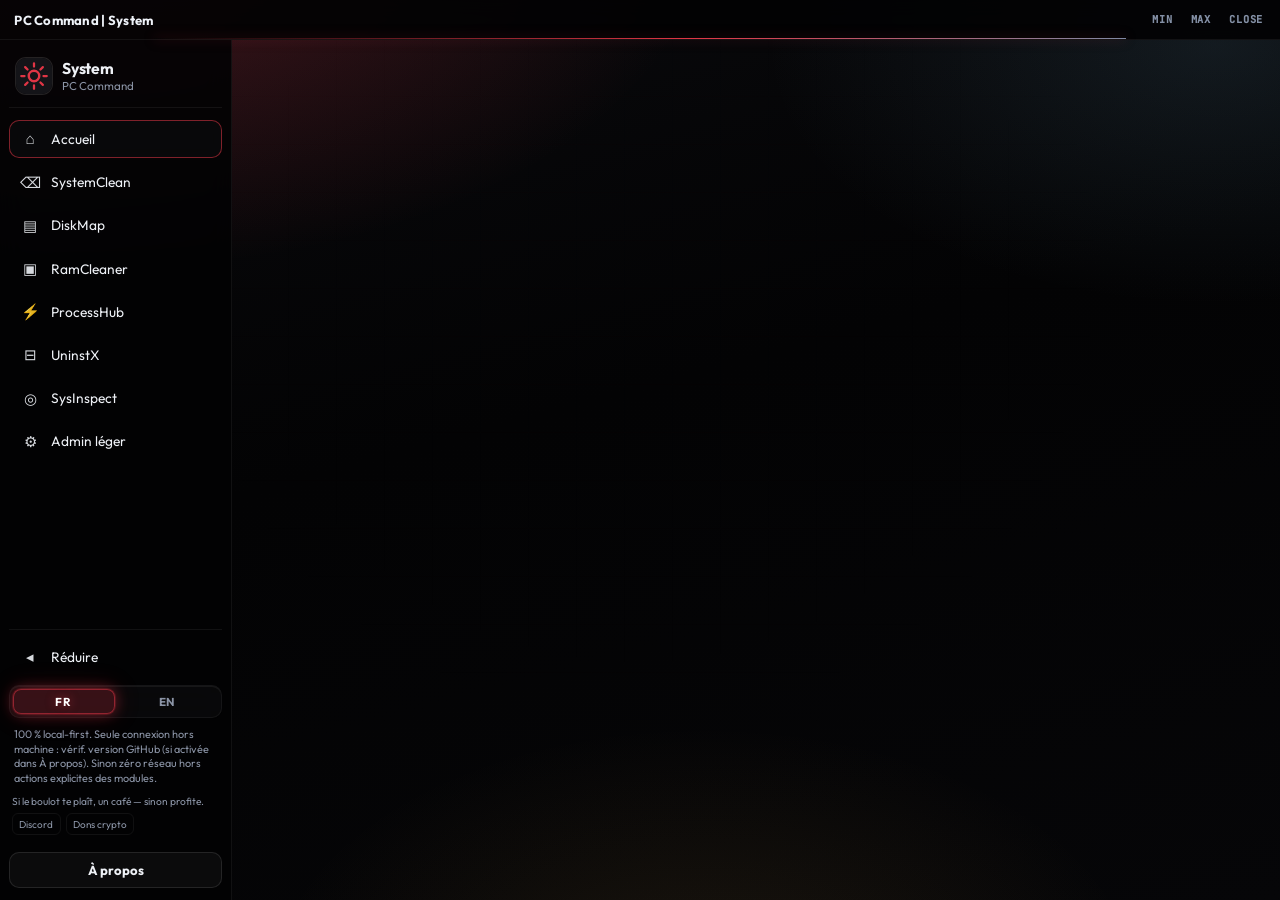
==== commit acb82917: "Replace PayPal/Revolut support with Discord + crypto tip modal. Ship allowlisted donation addresses " ====
--- a/ui/index.html
+++ b/ui/index.html
@@ -26,6 +26,7 @@
       } catch (e) {}
     })();
   </script>
+  <link rel="stylesheet" href="support-crypto.css" />
 </head>
 <body class="theme-void-glow" data-tool-title="PC Command | System" data-tool-subtitle="">
   <div class="bg" aria-hidden="true"></div>
@@ -94,8 +95,7 @@
           <p class="hub-support-note" data-i18n="supportNote">Si le boulot te plaît, un café — sinon profite.</p>
           <div class="hub-support-links">
             <button type="button" class="hub-support-btn" data-support="discord" title="Discord">Discord</button>
-            <button type="button" class="hub-support-btn" data-support="paypal" title="PayPal">PayPal</button>
-            <button type="button" class="hub-support-btn" data-support="revolut" title="Revolut">Revolut</button>
+            <button type="button" class="hub-support-btn" data-support="crypto" data-i18n="supportCrypto" title="Dons crypto">Dons crypto</button>
           </div>
         </div>
         <button type="button" class="btn about-btn" id="btnAbout" data-i18n="aboutBtn">À propos</button>
@@ -151,6 +151,8 @@
 
   <script src="vendor/pc-command-kit/components/tool-chrome.js"></script>
   <script src="suite-boot.js"></script>
+  <script src="support-links.js"></script>
+  <script src="support-crypto.js"></script>
   <script type="module" src="app.js"></script>
 </body>
 </html>
--- a/ui/hub.css
+++ b/ui/hub.css
@@ -684,7 +684,7 @@
 #hubView, .hub-main > .hub-view { min-height: 0; overflow-x: hidden; overflow-y: auto; }
 .hub-dash-root { overflow-x: hidden; overflow-y: auto; max-height: 100%; }
 
-/* Non-blocking GitHub release notice (link only, no download) */
+/* Non-blocking GitHub release notice (Void Glow accent — link only, no download) */
 .hub-release-banner {
   display: flex;
   flex-wrap: wrap;
@@ -693,9 +693,10 @@
   gap: 0.65rem;
   margin: 0 0 0.75rem;
   padding: 0.65rem 0.85rem;
-  border: 1px solid rgba(62, 199, 255, 0.28);
+  border: 1px solid color-mix(in srgb, var(--accent, #e03545) 35%, transparent);
   border-radius: 10px;
-  background: rgba(62, 199, 255, 0.1);
+  background: color-mix(in srgb, var(--accent, #e03545) 12%, transparent);
+  box-shadow: 0 0 28px color-mix(in srgb, var(--accent, #e03545) 18%, transparent);
   flex-shrink: 0;
 }
 .hub-release-text {
@@ -705,7 +706,7 @@
   min-width: 0;
   font-size: 0.86rem;
 }
-.hub-release-text strong { font-size: 0.9rem; }
+.hub-release-text strong { font-size: 0.9rem; color: var(--text); }
 .hub-release-text span { color: var(--muted); }
 .hub-release-actions {
   display: flex;
@@ -713,8 +714,8 @@
   gap: 0.4rem;
 }
 .hub-release-btn {
-  border: 1px solid rgba(62, 199, 255, 0.4);
-  background: rgba(62, 199, 255, 0.16);
+  border: 1px solid color-mix(in srgb, var(--accent, #e03545) 45%, transparent);
+  background: color-mix(in srgb, var(--accent, #e03545) 18%, transparent);
   color: var(--text);
   border-radius: 8px;
   padding: 0.35rem 0.7rem;
@@ -722,7 +723,10 @@
   font-size: 0.82rem;
   cursor: pointer;
 }
-.hub-release-btn:hover { background: rgba(62, 199, 255, 0.28); }
+.hub-release-btn:hover {
+  background: color-mix(in srgb, var(--accent, #e03545) 28%, transparent);
+  box-shadow: 0 0 20px color-mix(in srgb, var(--accent, #e03545) 25%, transparent);
+}
 .hub-release-dismiss {
   border: none;
   background: transparent;
--- a/ui/support-crypto.css
+++ b/ui/support-crypto.css
@@ -0,0 +1,111 @@
+/* Optional crypto tips modal — Void Glow compatible */
+.crypto-dialog {
+  border: 1px solid var(--border, rgba(255, 255, 255, 0.12));
+  border-radius: 12px;
+  padding: 0;
+  max-width: min(560px, 96vw);
+  max-height: min(90vh, 720px);
+  background: var(--panel, #12141a);
+  color: var(--text, #e8eaef);
+  box-shadow: 0 18px 48px rgba(0, 0, 0, 0.45);
+}
+.crypto-dialog::backdrop {
+  background: rgba(0, 0, 0, 0.55);
+}
+.crypto-card {
+  display: flex;
+  flex-direction: column;
+  gap: 0.65rem;
+  padding: 1rem 1.1rem 1.05rem;
+  max-height: min(90vh, 720px);
+  overflow: auto;
+}
+.crypto-card h3 {
+  margin: 0;
+  font-size: 1rem;
+  font-weight: 650;
+}
+.crypto-card .crypto-note {
+  margin: 0;
+  font-size: 0.72rem;
+  line-height: 1.35;
+  color: var(--muted, #9aa3b2);
+}
+.crypto-table-wrap {
+  overflow: auto;
+  border: 1px solid var(--border, rgba(255, 255, 255, 0.1));
+  border-radius: 8px;
+}
+.crypto-table {
+  width: 100%;
+  border-collapse: collapse;
+  font-size: 0.72rem;
+}
+.crypto-table th,
+.crypto-table td {
+  padding: 0.4rem 0.5rem;
+  text-align: left;
+  border-bottom: 1px solid var(--border, rgba(255, 255, 255, 0.08));
+  vertical-align: middle;
+}
+.crypto-table th {
+  color: var(--muted, #9aa3b2);
+  font-weight: 600;
+  font-size: 0.66rem;
+  text-transform: uppercase;
+  letter-spacing: 0.03em;
+}
+.crypto-table tr:last-child td {
+  border-bottom: none;
+}
+.crypto-addr {
+  font-family: ui-monospace, SFMono-Regular, Menlo, Consolas, monospace;
+  font-size: 0.66rem;
+  word-break: break-all;
+  max-width: 16rem;
+}
+.crypto-meta {
+  display: flex;
+  flex-direction: column;
+  gap: 0.1rem;
+}
+.crypto-meta strong {
+  font-size: 0.74rem;
+}
+.crypto-meta span {
+  color: var(--muted, #9aa3b2);
+  font-size: 0.64rem;
+}
+.crypto-note-inline {
+  display: block;
+  margin-top: 0.15rem;
+  color: var(--muted, #9aa3b2);
+  font-size: 0.6rem;
+}
+.crypto-actions {
+  display: flex;
+  justify-content: flex-end;
+  gap: 0.45rem;
+  margin-top: 0.25rem;
+}
+.crypto-toast {
+  min-height: 1rem;
+  margin: 0;
+  font-size: 0.68rem;
+  color: var(--accent, #e03545);
+}
+.crypto-copy-btn {
+  appearance: none;
+  border: 1px solid var(--border, rgba(255, 255, 255, 0.14));
+  background: transparent;
+  color: var(--text, #e8eaef);
+  border-radius: 6px;
+  padding: 0.22rem 0.45rem;
+  font: inherit;
+  font-size: 0.64rem;
+  cursor: pointer;
+}
+.crypto-copy-btn:hover {
+  border-color: rgba(224, 53, 69, 0.55);
+  box-shadow: 0 0 14px rgba(224, 53, 69, 0.22);
+}
